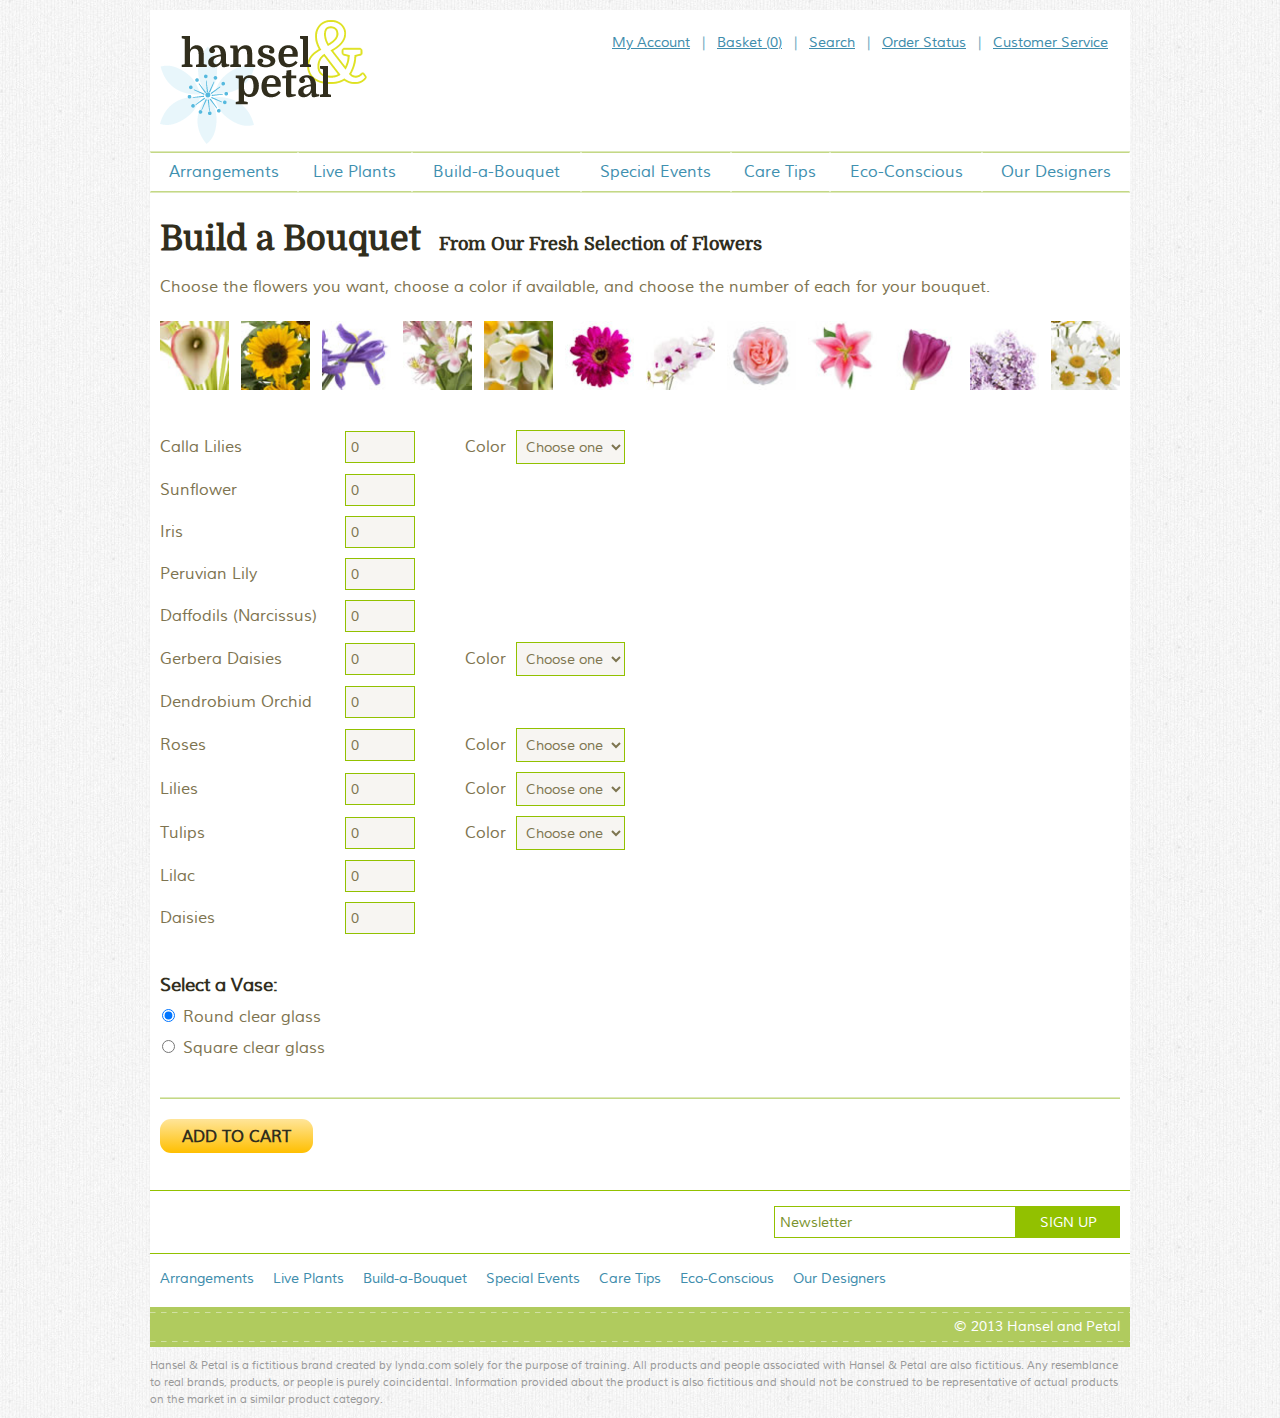
==== pages/build-a-bouquet.html @ 1cf96f57 "Initial commit: boilerplate set up" ====
<!DOCTYPE html>
<!--[if lt IE 7 ]> <html class="ie ie6 ltie8 ltie9" lang="en"> <![endif]-->
<!--[if IE 7 ]>    <html class="ie ie7 ltie8 ltie9" lang="en"> <![endif]-->
<!--[if IE 8 ]>    <html class="ie ie8 ltie9" lang="en"> <![endif]-->
<!--[if IE 9 ]>    <html class="ie ie9" lang="en"> <![endif]-->
<!--[if (gt IE 9)|!(IE)]><!--> <html lang="en"> <!--<![endif]-->
<head>
	<meta charset="utf-8" />
	<title>Original - Build a Bouquet - Hansel and Petal</title>
	<link href="/css/site/all.css" rel="stylesheet" type="text/css" media="all" />
	<link href="/css/site/original.css" rel="stylesheet" type="text/css" media="all" />
	<script src="/js/site/base.min.js"></script>
	<link rel="shortcut icon" href="/images/site/favicon.ico" type="image/x-icon" />
</head>

<body class="no_col_2">

<div id="site">

	<div id="header" role="banner">		
		<h3 id="site_name" class="reset"><span>Hansel and Petal</span></h3>
		<p id="print_logo"><img src="/images/site/logo.png" width="207" height="124" alt="Hansel and Petal" /></p>
		<div class="inner">
			<h3 class="hidden">Quick Links</h3>
			<ul id="quick_links" class="reset menu">
				<li><a href="#">My Account</a></li>
				<li><a href="#">Basket (<span id="mini_qty">0</span>)</a></li>
				<li><a href="#">Search</a></li>
				<li><a href="#">Order Status</a></li>
				<li><a href="#">Customer Service</a></li>
			</ul>
		</div>
	</div>
	
	<div id="nav_main" role="navigation" class="reset menu pull_out">
		<h3 class="hidden">Main Navigation</h3>
		<ul>
			<li>
				<a href="/pages/product-detail-arrangements.html" class="parent"><span>Arrangements</span></a>
				<div>
					<ul>
						<li>
							<a href="#">Our Most Popular Flowers</a>
							<ul>
								<li><a href="#">Daisies</a></li>
								<li><a href="#">Tulips</a></li>
								<li><a href="#">Roses</a></li>
								<li><a href="#">Lilies</a></li>
								<li><a href="#">Irises</a></li>
								<li><a href="#">Mums</a></li>
								<li><a href="#">Carnations</a></li>
							</ul>
						</li>
						<li>
							<a href="#">Tropicals</a>
							<ul>
								<li><a href="#">Gingers</a></li>
								<li><a href="#">Heliconias</a></li>
								<li><a href="#">Tuberose</a></li>
								<li><a href="#">Ferns</a></li>
							</ul>
						</li>
						<li>
							<a href="#">Orchids</a>
							<ul>
								<li><a href="#">Phalaenopsis</a></li>
								<li><a href="#">Dendrobium</a></li>
								<li><a href="#">Oncidium</a></li>
								<li><a href="#">Cattleya</a></li>
								<li><a href="#">Cymbidium</a></li>
							</ul>
						</li>
						<li>
							<a href="#">Mixed Arrangements</a>
							<ul>
								<li><a href="#">Spring Pastels</a></li>
								<li><a href="#">Autumn Warmth</a></li>
								<li><a href="#">Red, White, &amp; Blue</a></li>
								<li><a href="#">All White</a></li>
								<li><a href="/pages/product-detail-arrangements.html">Mixed Roses</a></li>
								<li><a href="#">Mixed Irises</a></li>
								<li><a href="#">Daisies &amp; More Daisies</a></li>
							</ul>
						</li>
					</ul>
				</div>
			</li>
			<li><a href="/pages/product-detail-live.html"><span>Live Plants</span></a></li>
			<li class="current"><a href="/pages/build-a-bouquet.html"><span>Build-a-Bouquet</span></a></li>
			<li><a href="#"><span>Special Events</span></a></li>
			<li>
				<a href="#" class="parent"><span>Care Tips</span></a>
				<div class="single_column">
					<ul>
						<li><a href="#">Caring for Mixed Bouquets</a></li>
						<li><a href="#">Caring for Roses</a></li>
						<li><a href="#">Caring for Tropical Flowers</a></li>
						<li><a href="#">Caring for House Plants</a></li>
						<li><a href="#">Caring for Orchids</a></li>
					</ul>
				</div>
			</li>
			<li><a href="#"><span>Eco-Conscious</span></a></li>
			<li><a href="#"><span>Our Designers</span></a></li>
		</ul>
	</div>
	
	<div id="content">
		
		<div id="breadcrumbs" class="reset menu">
		</div>
		
		<div id="col_1" role="main">
		
			<h1 class="inline_block">Build a Bouquet</h1>
			<h2 class="h3 inline_block">From Our Fresh Selection of Flowers</h2>
		
			<p>Choose the flowers you want, choose a color if available, and choose the number of each for your bouquet.</p>
		
			<div class="flower_grid clearfix lg_margin">
				<img src="/assets/images/70_calla_blush_160337318.jpg" width="69" height="69" alt="Calla Lily" />
				<img src="/assets/images/70_sunflower_146748795.jpg" width="69" height="69" alt="Sunflower" />			
				<img src="/assets/images/70_iris_purple_121549009.jpg" width="69" height="69" alt="Purple Iris" />
				<img src="/assets/images/70_alstromeria_87519333.jpg" width="69" height="69" alt="Alstromeria" />
				<img src="/assets/images/70_daffodil_122442732.jpg" width="69" height="69" alt="Daffodil" />
				<img src="/assets/images/70_gerbera_purple_146798391.jpg" width="69" height="69" alt="Gerbera Daisy" />
				<img src="/assets/images/70_dendrobium2_152158743.jpg" width="69" height="69" alt="Dendrobium" />
				<img src="/assets/images/70_rose_pink_112277154.jpg" width="69" height="69" alt="Roses" />
				<img src="/assets/images/70_lily_pink_160102549.jpg" width="69" height="69" alt="Lilies" />
				<img src="/assets/images/70_tulip_purple_160910481.jpg" width="69" height="69" alt="Tulips" />
				<img src="/assets/images/70_lilac_157045915.jpg" width="69" height="69" alt="Lilac" />
				<img src="/assets/images/70_daisy_white_159207232.jpg" width="69" height="69" alt="Daisies" />
			</div>
		
			<!-- <form action="build-a-bouquet2.html" method="get" id="bab_form"> -->
			<form method="get" class="basket_add">
        <input type="hidden" name="unitprice" value="60.00" />
        <input type="hidden" name="shipping" value="0" />
        <input type="hidden" name="category" value="bouquet" />
        <input type="hidden" name="itemname" value="Bouquet" />
				
				<fieldset class="bab_item" id="bab-CL" data-legend="Calla Lilies">
					<legend class="hidden">Calla Lilies</legend>
					<div class="qty">
						<label class="hidden" for="qtyCL">Qty</label>
						<input type="number" value="0" name="qtyCL" id="qtyCL" class="text spinner" />
					</div>
					<div class="color">
						<label for="colorCL">Color</label>
						<!-- Blush, Yellow, Pink, Purple -->
						<select name="colorCL" id="colorCL">
							<option value="---">Choose one</option>
							<option value="Blush">Blush</option>
							<option value="Yellow">Yellow</option>
							<option value="Pink">Pink</option>
							<option value="Purple">Purple</option>
						</select>
					</div>
				</fieldset>
				
				<fieldset class="bab_item" id="bab-S" data-legend="Sunflower">
					<legend class="hidden">Sunflower</legend>
					<div class="qty">
						<label class="hidden" for="qtyS">Qty</label>
						<input type="number" value="0" name="qtyS" id="qtyS" class="text spinner" />
					</div>
				</fieldset>
				
				<fieldset class="bab_item" id="bab-I" data-legend="Iris">
					<legend class="hidden">Iris</legend>
					<div class="qty">
						<label class="hidden" for="qtyI">Qty</label>
						<input type="number" value="0" name="qtyI" id="qtyI" class="text spinner" />
					</div>
				</fieldset>
				
				<fieldset class="bab_item" id="bab-PL" data-legend="Peruvian Lily">
					<legend class="hidden">Peruvian Lily</legend>
					<div class="qty">
						<label class="hidden" for="qtyPL">Qty</label>
						<input type="number" value="0" name="qtyPL" id="qtyPL" class="text spinner" />
					</div>
				</fieldset>
				
				<fieldset class="bab_item" id="bab-DN" data-legend="Daffodils (Narcissus)">
					<legend class="hidden">Daffodils (Narcissus)</legend>
					<div class="qty">
						<label class="hidden" for="qtyDN">Qty</label>
						<input type="number" value="0" name="qtyDN" id="qtyDN" class="text spinner" />
					</div>
				</fieldset>
				
				<fieldset class="bab_item" id="bab-GD" data-legend="Gerbera Daisies">
					<legend class="hidden">Gerbera Daisies</legend>
					<div class="qty">
						<label class="hidden" for="qtyGD">Qty</label>
						<input type="number" value="0" name="qtyGD" id="qtyGD" class="text spinner" />
					</div>
					<div class="color">
						<label for="colorGD">Color</label>
						<!-- Purple, Orange, Pink, Yellow -->
						<select name="colorGD" id="colorGD">
							<option value="---">Choose one</option>
							<option value="Purple">Purple</option>
							<option value="Orange">Orange</option>
							<option value="Pink">Pink</option>
							<option value="Yellow">Yellow</option>
						</select>
					</div>
				</fieldset>
				
				<fieldset class="bab_item" id="bab-DO" data-legend="Dendrobium Orchid">
					<legend class="hidden">Dendrobium Orchid</legend>
					<div class="qty">
						<label class="hidden" for="qtyDO">Qty</label>
						<input type="number" value="0" name="qtyDO" id="qtyDO" class="text spinner" />
					</div>
				</fieldset>
				
				<fieldset class="bab_item" id="bab-R" data-legend="Roses">
					<legend class="hidden">Roses</legend>
					<div class="qty">
						<label class="hidden" for="qtyR">Qty</label>
						<input type="number" value="0" name="qtyR" id="qtyR" class="text spinner" />
					</div>
					<div class="color">
						<label for="colorR">Color</label>
						<!-- Pink, Peach, White, Yellow, Red -->
						<select name="colorR" id="colorR">
							<option value="---">Choose one</option>
							<option value="Pink">Pink</option>
							<option value="Peach">Peach</option>
							<option value="White">White</option>
							<option value="Yellow">Yellow</option>
							<option value="Red">Red</option>
						</select>
					</div>
				</fieldset>
				
				<fieldset class="bab_item" id="bab-L" data-legend="Lilies">
					<legend class="hidden">Lilies</legend>
					<div class="qty">
						<label class="hidden" for="qtyL">Qty</label>
						<input type="number" value="0" name="qtyL" id="qtyL" class="text spinner" />
					</div>
					<div class="color">
						<label for="colorL">Color</label>
						<!-- Pink, Red, White, Yellow, Orange -->
						<select name="colorL" id="colorL">
							<option value="---">Choose one</option>
							<option value="Pink">Pink</option>
							<option value="Red">Red</option>
							<option value="White">White</option>
							<option value="Yellow">Yellow</option>
							<option value="Orange">Orange</option>
						</select>
					</div>
				</fieldset>
				
				<fieldset class="bab_item" id="bab-T" data-legend="Tulips">
					<legend class="hidden">Tulips</legend>
					<div class="qty">
						<label class="hidden" for="qtyT">Qty</label>
						<input type="number" value="0" name="qtyT" id="qtyT" class="text spinner" />
					</div>
					<div class="color">
						<label for="colorT">Color</label>
						<!-- Purple, White, Yellow, Golden, Pink, Red -->
						<select name="colorT" id="colorT">
							<option value="---">Choose one</option>
							<option value="Purple">Purple</option>
							<option value="White">White</option>
							<option value="Yellow">Yellow</option>
							<option value="Golden">Golden</option>
							<option value="Pink">Pink</option>
							<option value="Red">Red</option>
						</select>
					</div>
				</fieldset>
				
				<fieldset class="bab_item" id="bab-LC" data-legend="Lilac">
					<legend class="hidden">Lilac</legend>
					<div class="qty">
						<label class="hidden" for="qtyLC">Qty</label>
						<input type="number" value="0" name="qtyLC" id="qtyLC" class="text spinner" />
					</div>
				</fieldset>
				
				<fieldset class="bab_item" id="bab-D" data-legend="Daisies">
					<legend class="hidden">Daisies</legend>
					<div class="qty">
						<label class="hidden" for="qtyD">Qty</label>
						<input type="number" value="0" name="qtyD" id="qtyD" class="text spinner" />
					</div>
        </fieldset>
        
        <legend class="h3 shadow lg_margin_top">Select a Vase:</legend>
        <div class="rc">
          <ul>
            <li><input type="radio" name="vasetype" id="vase-type-round" value="round" checked /> <label for="vase-type-round">Round clear glass</label></li>
            <li><input type="radio" name="vasetype" id="vase-type-square" value="square" /> <label for="vase-type-square">Square clear glass</label></li>
          </ul>
        </div>
				
				<div id="totals" class="lg_margin_top std_margin clearfix">
          <input type="hidden" name="qty" value="1" />
					<input type="submit" class="btn checkout" value="Add to cart" />
				</div>
			</form>
			
		</div>

	</div>
	
	<div id="footer">
		<div class="row clearfix pull_out padding">			
			<form action="#" method="get" id="sign_up">
				<fieldset class="no_mb">
					<legend class="hidden">Newsletter</legend>
					<label class="hidden">Email address</label>
					<input type="text" class="text white" placeholder="Newsletter">
					<input type="submit" value="Sign Up" />
				</fieldset>
			</form>
		</div>
		
		<div class="row clearfix">
			<h3 class="hidden">Site at a glance</h3>
			<ul id="nav_seo" class="reset menu hover">
				<li>
					<h4 class="hidden">Our Flowers</h4>
					<ul>
						<li><a href="/pages/category-arrangements.html">Arrangements</a></li>
						<li><a href="#">Live Plants</a></li>
						<li><a href="/pages/build-a-bouquet.html">Build-a-Bouquet</a></li>
						<li><a href="#">Special Events</a></li>
						<li><a href="#">Care Tips</a></li>
						<li><a href="#">Eco-Conscious</a></li>
						<li><a href="#">Our Designers</a></li>
					</ul>
				</li>
			</ul>
		</div>
				
		<p id="copyright" class="reset pull_out padding" role="contentinfo"><a href="/">&copy; 2013 Hansel and Petal</a></p>
		
	</div>
</div>

<p id="disclaimer">Hansel &amp; Petal is a fictitious brand created by lynda.com solely for the purpose of training. All products and people associated with Hansel &amp; Petal are also fictitious. Any resemblance to real brands, products, or people is purely coincidental. Information provided about the product is also fictitious and should not be construed to be representative of actual products on the market in a similar product category.</p>

<script src="//ajax.googleapis.com/ajax/libs/jquery/1.8.3/jquery.min.js"></script>
<script>window.jQuery || document.write('<script src="/js/jquery-1.8.3.min.js"><\/script>')</script>
<script src="/js/site/plugins.min.js"></script>
<script src="/js/site/all.js"></script>
<script src="/js/site/original.js"></script>
</body>
</html>
---- css/site/all.css ----
@charset "utf-8";

/* --------------------------------------------
	After Clears
----------------------------------------------- */

.clearfix:after, .cols:after, #header:after, #header .inner:after, #content:after, #footer:after
, #nav_main ul ul:after, .order_summary li:after, #bab:after, #bab_grid:after, .bab_item:after, #totals:after {
	clear: both;
	content: '.';
	display: block;
	height: 0;
	visibility: hidden;
}

/* --------------------------------------------
	Reset
----------------------------------------------- */

html, body, div, span, applet, object, iframe, h1, h2, h3, h4, h5, h6, p, blockquote, pre, a, abbr, acronym, address, big, cite, code, del, dfn, em, img, ins, kbd, q, s, samp, small, strike, strong, sub, sup, tt, var, b, u, i, center, dl, dt, dd, ol, ul, li, fieldset, form, label, legend, table, caption, tbody, tfoot, thead, tr, th, td, article, aside, canvas, details, embed, figure, figcaption, footer, header, hgroup, menu, nav, output, ruby, section, summary, time, mark, audio, video {
	border: 0;
	margin: 0;
	padding: 0;
}

article, aside, details, figcaption, figure, footer, header, hgroup, menu, nav, section {
	display: block;
}

.reset, .reset:not(.lazy) ul, .lazy > ul, .reset:not(.lazy) ol, .lazy > ol, .reset:not(.lazy) li, .lazy > li, .rc ul {
	list-style: none !important;
	margin: 0;
	padding: 0;
}

/* --------------------------------------------
	Consistent Margins
----------------------------------------------- */

blockquote, .cell, .centre_object, cite, .cols, .content_area, dl, fieldset, .grid, hr, iframe, ol, p, .std_margin, table, ul, .rc
 {
	margin-bottom: 14px;
	margin-bottom: 1.4rem;
}

.half_margin {
	margin-bottom: 7px;
	margin-bottom: .4375rem;
}

.lg_margin, .section, .divider, .tiles.single_col > li {
	margin-bottom: 40px;
	margin-bottom: 2.5rem;
}

.lg_margin_top {
	margin-top: 40px;
	margin-top: 2.5rem;
}

.lg_padding_l {
	padding-left: 22px;
}

.no_margin_b {
	margin-bottom: 0;
}

.sm_margin_b {
	margin-bottom: 5px;
	margin-bottom: .3125rem;
}

/* --------------------------------------------
	List Bullet Removal & Display None
----------------------------------------------- */

input[type="hidden"], .js_none, .no_col_2 #col_2, .reset:not(.lazy) li:before, .lazy > li:before, .rc li:before
 {
	display: none;
}

/* --------------------------------------------
	Font-Face Declarations
----------------------------------------------- */

/*
font-family: 'muliregular', sans-serif;
font-family: 'domineregular', serif;
font-family: 'dominebold', serif;
*/

@font-face {
	font-family: 'muliregular';
	src: url('/fonts/muli-regular-webfont.eot');
	src: url('/fonts/muli-regular-webfont.eot?#iefix') format('embedded-opentype'),
		 url('/fonts/muli-regular-webfont.woff') format('woff'),
		 url('/fonts/muli-regular-webfont.ttf') format('truetype'),
		 url('/fonts/muli-regular-webfont.svg#muliregular') format('svg');
	font-weight: normal;
	font-style: normal;
}

@font-face {
	font-family: 'domineregular';
	src: url('/fonts/domine-regular-webfont.eot');
	src: url('/fonts/domine-regular-webfont.eot?#iefix') format('embedded-opentype'),
		 url('/fonts/domine-regular-webfont.woff') format('woff'),
		 url('/fonts/domine-regular-webfont.ttf') format('truetype'),
		 url('/fonts/domine-regular-webfont.svg#domineregular') format('svg');
	font-weight: normal;
	font-style: normal;
}

@font-face {
	font-family: 'dominebold';
	src: url('/fonts/domine-bold-webfont.eot');
	src: url('/fonts/domine-bold-webfont.eot?#iefix') format('embedded-opentype'),
		 url('/fonts/domine-bold-webfont.woff') format('woff'),
		 url('/fonts/domine-bold-webfont.ttf') format('truetype'),
		 url('/fonts/domine-bold-webfont.svg#dominebold') format('svg');
	font-weight: normal;
	font-style: normal;
}

.domine_regular {
	font-family: 'domineregular', serif;
	font-weight: normal !important;
}

.domine_bold {
	font-family: 'dominebold', serif;
}

/* --------------------------------------------
	Hiddens
----------------------------------------------- */

.hidden, #print_logo
, #nav_main div {

	height: 1px !important;
	min-height: 0 !important;
	left: -999em !important;
	overflow: hidden !important;
	position: absolute !important;
	width: 1px !important;
}

/* --------------------------------------------
	Generic Classes
----------------------------------------------- */

.align_left {
	text-align: left !important;
}

.align_centre {
	text-align: center !important;
}

.align_right {
	text-align: right !important;
}

.align_justify {
	text-align: justify !important;
}

.block {
	display: block !important;
}

table.centre_object {
	display: table;
}

.clear {
	clear: both;
}

div.clear:not(.not_div) {
	font-size: 0;
	line-height: 0px;
	width: 100%;
}

.cols {
	min-height: 0;
}

.col:first-child, .col.swap {
	float: left;
}

.col, .col.swap:first-child {
	-moz-box-sizing: border-box;
	-webkit-box-sizing: border-box;
	box-sizing: border-box;
	float: right;
	width: 50%;
}

.col.sub {
	width: 200px;
}

.col.main {
	width: 710px;
}

.col.checkout_sub:first-child {
	width: 360px;
}

.col.checkout_main {
	width: 500px;
}

.float_left {
	float: left;
}

.float_right {
	float: right;
}

.inline {
	display: inline !important;
}

.inline_block {
	display: inline-block !important;
}

.invisible {
	visibility: hidden !important;
}

.visible {
	visibility: visible !important;
}

.no_mb {
	margin-bottom: 0 !important;
}

.no_wrap {
	white-space: nowrap;
}

.overflow_x {
	overflow-x: auto;
}

.slider li {
	display: none;
}

.slider li:first-child {
	display: block;
}

/* --------------------------------------------
	Constants
----------------------------------------------- */

address {
	font-style: normal;
}

a span {
	cursor: pointer;
}

blockquote, q {
	quotes: none;
}

blockquote:before, blockquote:after, q:before, q:after {
	content: '';
	content: none;
}

img {
	-moz-force-broken-image-icon: 1;
	height: auto;
	-ms-interpolation-mode: bicubic;
	max-width: 100%;
	vertical-align: bottom;
}

img.fixed {
	max-width: none;
}

a img, img[usemap] {
	border: 0;
}

object:focus {
	outline: none;
}

body sub, body sup {
	font-size: .5em;
}

b, strong {
	font-weight: bold;
}

.grid {
	display: table;
	table-layout: fixed;
	width: 100%;
}

.cell {
	display: table-cell;
	margin-bottom: 0;
	padding-right: 20px;
	vertical-align: top;
}

.cell:not(.text) {
	text-align: center;
}

.cell:last-child {
	padding-right: 0;
}

.cell:first-child:not(.text) {
	text-align: left;
}

.cell:last-child:not(.text) {
	text-align: right;
}

.lowercase {
	text-transform: lowercase;
}

.normalcase {
	text-transform: none !important;
}

.menu li > a, .menu li > a span {
	display: inline-block;
}

.menu li > a, .menu li > a span {
	display: block;
}

.menu li > a:link, .menu li > a:visited {
	text-decoration: none;
}

.uppercase {
	text-transform: uppercase;
}

/* --------------------------------------------
	Root Defaults
----------------------------------------------- */

html {
	background: #fff url(/images/site/html.jpg) repeat;
	border: 0;
	min-height: 100%;
	overflow-y: scroll;
	-ms-text-size-adjust: 100%;
	-webkit-text-size-adjust: 100%;
}

body {
	color: #fff;
	font-family: 'muliregular', sans-serif;
	line-height: 20px;
	line-height: 1.25rem;
	min-height: 100%;
}

.ie9 body, .vendor-ie-10 body {
	line-height: 1.3125rem; /* 1px mode than standard */
}

body * {
	font-size: 1em;
}

/* --------------------------------------------
	Simple Customisations
----------------------------------------------- */

a:link {
	color: #408dac;
	text-decoration: underline;
}

a:visited {
	color: #666;
	text-decoration: underline;
}

.feature {
	display: inline-block;
	position: relative;
	padding-right: 18px;
	text-decoration: none !important;
}

.feature:before, .feature:after {
	background: #418eac;
	content: '';
	display: inline-block;
	height: 1px;
	margin-top: 2px;
	position: absolute;
	right: 0;
	top: 50%;
	-ms-transform: rotate(-25deg);
	-webkit-transform: rotate(-25deg);
	transform: rotate(-25deg);
	width: 9px;
}

.feature:after {
	margin-top: -2px;
	-ms-transform: rotate(25deg);
	-webkit-transform: rotate(25deg);
	transform: rotate(25deg);
}

acronym, abbr[title], dfn[title] {
	border-bottom: 1px dotted;
	cursor: help;
}

blockquote {
	background-color: #edece6;
	border-left: 3px solid #4f4c4d;
	padding: 10px 10px 1px 10px;
	padding: .625rem .625rem .0625rem .625rem;
}

.centre_object {
	display: block;
	margin-left: auto;
	margin-right: auto;
}

cite {
	display: block;
	font-style: italic;
	margin-top: -10px;
	margin-top: -.625rem;
	text-align: right;
}

hr {
	background-color: #e0dfd5;
	border: 0;
	color: #e0dfd5;
	height: 1px;
}

.ltie8 hr {
	margin-bottom: 5px;
	margin-top: -5px;
}

iframe:not([width]) {
	width: 100%;
}

img.float_left {
	float: left;
	margin: 3px 10px 10px 0;
	margin: .1875rem .625rem .625rem 0;
}

img.float_right {
	float: right;
	margin: 3px 0 10px 10px;
	margin: .1875rem 0 .625rem .625rem;
}

img.border {
	border: 2px solid #312e1d;
}

.float_left + .content_area {
	overflow: hidden;
}

h1, h2, h3, h4, h5, h6,
.h1, .h2, .h3, .h4, .h5, .h6 {
	color: #312e1d;
	font-weight: bold;
	line-height: normal;
}

h1, h2, .h1, .h2 {
	font-family: 'domineregular', serif;
	font-size: 34px;
	font-size: 2.125rem;
	text-shadow: 0 2px 3px rgba(126,117,80,.35);
}

h1, .h1 {
	margin: 19px 0 17px;
	margin: 1.1875rem 0 1.0625rem;
}

h2, .h2 {
	font-size: 26px;
	font-size: 1.625rem;
}

h1.inline_block + h2, .h1.inline_block + .h2 {
	margin-left: 13px;
	margin-left: .8125rem;
}

h2.inline_block + .cat_num, .h2.inline_block + .cat_num {
	display: inline-block;
	margin-left: 25px;
	margin-left: 1.5625rem;
}

h3, .h3 {
	font-size: 18px;
	font-size: 1.125rem;
}

h3.shadow, h4.shadow, h5.shadow, h6.shadow,
.h3.shadow, .h4.shadow, .h5.shadow, .h6.shadow {
	margin-bottom: 10px;
	margin-bottom: .625rem;
	text-shadow: 0 2px 3px rgba(126,117,80,.35); 
}

h4, .h4 {
	font-size: 16px;
	font-size: 1rem;
	margin-bottom: 10px;
	margin-bottom: .625rem;
}

h5, .h5 {
	font-size: 14px;
	font-size: .875rem;
}

h6, .h6 {
}

.inconsistent_mt {
	margin-top: 3px;
	margin-top: .1875rem;
}

.vendor-webkit .inconsistent_mt {
	margin-top: 5px;
	margin-top: .3125rem;
}

.ml30 {
	margin-left: 30px;
}

.pull_out {
	margin-left: -10px;
	margin-right: -10px;
	width: 980px;
}

.pull_out.padding {
	-moz-box-sizing: border-box;
	-webkit-box-sizing: border-box;
	box-sizing: border-box;
	padding-left: 10px;
	padding-right: 10px;
}

.small {
	font-size: 14px;
	font-size: .875rem;
}

.w210 {
	width: 210px;
}

/* --------------------------------------------
	Lists
----------------------------------------------- */

ol, ul {
	list-style: none;
	margin-left: 40px;
}

ol.no_ml, ul.no_ml {
	margin-left: 21px;
}

ol {
	list-style-type: decimal;
}

ol.lower_alpha {
	list-style-type: lower-alpha;
}

ol.upper_alpha {
	list-style-type: upper-alpha;
}

ol.lower_roman {
	list-style-type: lower-roman;
}

ol.upper_roman {
	list-style-type: upper-roman;
}

.ltie8 ul {
	list-style-type: disc;
}

li > ol, li > ul {
	margin-top: 10px;
	margin-top: 1rem;
}

li {
	margin-bottom: 7px;
	margin-bottom: .7rem;
	position: relative;
}

.ltie8 li {
	position: static;
}

ul > li:before {
	background: #7e7450;
	-webkit-border-radius: 50%;
	border-radius: 50%;
	content: '';
	display: inline-block;
	height: 5px;
	left: -18px;
	position: absolute;
	text-align: right;
	top: 8px;
	top: .5rem;
	width: 5px;
}

.ua-desktop-macintosh.vendor-mozilla ul > li:before, .ua-desktop-macintosh.vendor-opera ul > li:before {
	top: 7px;
	top: .4375rem;
}

dt, dd {
	display: inline;
}

dd:after {
	content: '\A';
	white-space: pre;
}

/* --------------------------------------------
	Tables
----------------------------------------------- */

table {
	border-collapse: collapse;
	border-spacing: 0;
	width: 100%;
}

td, th {
	background: #fff;
	padding: 3px 20px;
	padding: .1875rem 1.25rem;
	text-align: left;
	vertical-align: top;
}

.unstyled td, .unstyled th {
	background: none !important;
	border: 0 !important;
	color: #7e7450 !important; /* same as text colour */
	padding: 0 !important;
}

/* --------------------------------------------
	Forms
----------------------------------------------- */

fieldset {
	border: 0;
	min-height: 0;
}

::-webkit-search-decoration, ::-webkit-search-cancel-button, input:not(.spinner)::-webkit-outer-spin-button, input:not(.spinner)::-webkit-inner-spin-button {
	-webkit-appearance: none;
	margin: 0;
}

input[type="search"] {
	-webkit-appearance: none;
}

::-webkit-input-placeholder {
	color: #7a932e;
}

:-moz-placeholder {
	color: #7a932e;
}

input.placeholder, textarea.placeholder {
	color: #7a932e;
}

a.btn, input[type="submit"], input.text, label, .label, p.legend, select, textarea {
	-moz-box-sizing: border-box;
	-webkit-box-sizing: border-box;
	box-sizing: border-box;
	display: block;
	font-family: 'muliregular', sans-serif;
	line-height: normal;
	vertical-align: top;
	width: 100%;
}

input.date_time {
	display: -webkit-inline-flex !important;
}

fieldset > .legend_h > h2 {
}

fieldset.parent > .legend_h > h2 {
}

.required {
}

fieldset.parent > .required {
}

.required em, label em {
	color: #c00;
	font-style: normal;
}

label em {
}

.f_row, .required {
	margin-bottom: 10px;
	margin-bottom: .625rem;
}

.f_row > div {
	margin-top: 10px;
	margin-top: .625rem;
}

label, .label, p.legend {
	margin-bottom: 5px;
	margin-bottom: .3125rem;
}

fieldset .description, fieldset .optional {
	color: #888;
	display: block;
	font-size: 14px;
	font-size: .875rem;
	font-weight: normal;
	margin-top: 3px;
	margin-top: .1875rem;
}

fieldset .optional {
	display: inline-block;
	vertical-align: top;
}

input.text, textarea, select {
	margin: 0;
}

input.text, textarea, html:not(.ua-android-browser) select {
	background: #f7f5f2;
	border: 1px solid #92c100;
	color: #7e7550;
	padding: 7px 5px 5px 5px;
}

input.white, textarea.white, html:not(.ua-android-browser) select.white {
	background: #fff;
}

[readonly] {
	-moz-appearance: textfield;
	-webkit-appearance: textfield;
	background: transparent !important;
	border: 1px solid transparent !important;
}

input[type="submit"], input.text, textarea, select {
	font-size: 14px;
	font-size: .875rem;
}

select {
	-webkit-appearance: menulist;
	/* Padding around 1px less on t,r & b & 3px less on l */
}

.ua-desktop-macintosh.vendor-webkit select {
	/* height of normal inputs in rems */
}

label.auto, select.auto {
	width: auto !important;
}

textarea {
	height: 90px;
	height: 5.625rem;
	overflow: auto;
}

.rc input {
	margin: 2px 0 0 2px;
	margin: .125rem 0 0 .125rem;
	position: absolute;
}

.ie .rc input, .vendor-ie .rc input {
	margin: -1px 0 0 -2px;
	margin: -.0625rem 0 0 -.125rem;
}

.ua-android-browser .rc input {
	margin-top: -.125rem;
}

.ua-android-browser.ua-android-2 .rc input {
	margin-top: -.3125rem;
}

.rc label {
	font-weight: normal;
	padding-left: 23px;
	width: auto;
}

.rc label span {
	display: inline-block;
	width: 215px;
	width: 13.4375rem;
}

label em, .label em {
	right: -10px;
	right: -.625rem;
	position: absolute;
}

.f_row label, .f_row .label {
	margin-top: 5px;
	margin-top: .3125rem;
}

.f_row label, .f_row .label, p.legend {
	display: inline-block;
	margin-right: 3%;
	position: relative;
	width: 24%;
}

.f_row input + label {
	margin-left: 3%;
	width: auto;
}

.f_row input.text, .f_row textarea, .f_row select, .rc.legend ul, .f_row .no_wrap {
	display: inline-block;
	width: 73%;
}

.f_row label + input.text, .f_row label + textarea, .f_row label + select {
	margin-left: -5px;
	margin-left: -.3125rem;
}

.f_row .no_wrap {
	margin-left: -9px;
	margin-left: -.5625rem;
}

.f_row input.small {
	width: 70px;
	width: 4.375rem;
}

.f_row input.small_medium, .f_row textarea.small_medium {
	width: 150px;
	width: 9.375rem;
}

.f_row input.medium, .f_row textarea.medium {
	width: 200px;
	width: 12.5rem;
}

.f_row input.large, .f_row textarea.large {
	width: 300px;
	width: 18.75rem;
}

a.btn, input[type="submit"] {
	-webkit-appearance: none;
	background: #92c100;
	border: 0;
	-webkit-border-radius: 0;
	border-radius: 0;
	color: #fff;
	cursor: pointer;
	display: inline-block;
	margin: 0;
	overflow: visible;
	padding: 7px 16px 5px;
	text-align: center;
	text-decoration: none;
	text-transform: uppercase;
	width: auto;
}

html:not(.vendor-mozilla) input[type="submit"] {
	padding-top: 8px;
	padding-bottom: 6px;
}

a.checkout, input.checkout {
	font-size: 16px;
	font-size: 1rem;
	font-weight: bold;
	margin-left: 20px !important;
}

.btn.checkout, input[type="submit"].checkout,
.btn.alt, input[type="submit"].alt {
	background: #ffbf00;
	background-image: url([data-uri]);
	background: -moz-linear-gradient(top, #ffe599 0%, #ffbf00 100%);
	background: -webkit-linear-gradient(top, #ffe599 0%, #ffbf00 100%);
	background: linear-gradient(to bottom, #ffe599 0%, #ffbf00 100%);
	-pie-background: linear-gradient(top, #ffe599 0%, #ffbf00 100%);
	-webkit-border-radius: 11px;
	border-radius: 11px;
	color: #312e1d;
	padding-left: 22px;
	padding-right: 22px;
	text-shadow: 0 1px 2px #fff; 
}

.btn.alt, input[type="submit"].alt {
	background: #3f90af;
	background-image: url([data-uri]);
	background: -moz-linear-gradient(top, #59bde2 0%, #3f90af 100%);
	background: -webkit-linear-gradient(top, #59bde2 0%, #3f90af 100%);
	background: linear-gradient(to bottom, #59bde2 0%, #3f90af 100%);
	-pie-background: linear-gradient(top, #59bde2 0%, #3f90af 100%);
	color: #fff;
	text-shadow: 0 1px 2px rgba(0,0,0,.65); 
}

input[type="submit"].alt {
	margin-left: 5px !important;
}

.btn.next, input[type="submit"].next {
	padding-left: 12px;
	padding-right: 12px;
}

/* --------------------------------------------
	Feature Slider
----------------------------------------------- */

#feature {
	position: relative;
}

.slider li {
}

.swipejs .slider li {
}

.nav {
	background: url(/images/site/sprite.png) 0 -49px;
	bottom: 0;
	height: 63px;
	left: 6px;
	margin-top: -32px;
	position: absolute;
	top: 50%;
	width: 45px;
	z-index: 30;
}

.nav.next {
	background-position: 0 -112px;
	left: auto;
	right: 6px;
}

.nav:hover {
	background-position: 0 -175px;
}

.nav.next:hover {
	background-position: 0 -238px;
}

.nav span {
	display: block;
	overflow: hidden;
	text-indent: -999em;
	width: 0;
}

.nav_pager {
	bottom: 10px;
	left: 0;
	position: absolute;
	right: 0;
	text-align: center;
}

.feature_slider .nav_pager li {
	background: #fff;
	background: rgba(255,255,255,.8);
	display: inline-block;
	padding: 10px 5px;
}

.feature_slider .nav_pager li:first-child {
	-webkit-border-bottom-left-radius: 15px;
	-webkit-border-top-left-radius: 15px;
	border-bottom-left-radius: 15px;
	border-top-left-radius: 15px;
	padding-left: 10px;
}

.feature_slider .nav_pager li:last-child {
	-webkit-border-bottom-right-radius: 15px;
	-webkit-border-top-right-radius: 15px;
	border-bottom-right-radius: 15px;
	border-top-right-radius: 15px;
	padding-right: 10px;
}

.nav_pager a {
	background: url(/images/site/sprite.png) 0 -301px;
	height: 21px;
	overflow: hidden;
	text-indent: -999em;
	width: 22px;
}

.nav_pager a:hover, .nav_pager a:focus {
	background-position: -22px -301px;
}

.nav_pager .current a {
	background-position: -44px -301px;
}

/* --------------------------------------------
	Site Specific
----------------------------------------------- */

#site {
	background: #fff;
	color: #7e7450;
	margin: 10px auto;
	padding: 10px 10px 0;
	width: 960px;
}

#site_name {
	float: left;
}

#site_name a, #site_name span {
	background: url(/images/site/logo.png);
	display: block;
	height: 124px;
	overflow: hidden;
	text-indent: -999em;
	width: 207px;
}

#header .inner {
	float: right;
	font-size: 14px;
	font-size: .875rem;
	min-height: 110px;
	min-height: 6.875rem;
	padding: 7px 0 14px;
	position: relative;
}

#quick_links {
	float: left;
}

#quick_links li {
	display: inline-block;
}

#quick_links li:after {
	color: #6fa9c0;
	content: '|';
}

#quick_links li:last-child:after {
	display: none;
}

#quick_links a {
	display: inline-block;
	padding: 6px 12px 6px 8px;	
	text-decoration: underline;
}

#nav_main {
	border: solid #dde9b9;
	border-width: 1px 0;
	font-size: 16px;
	font-size: 1rem;
}

#nav_main > ul {
	display: table;
	width: 100%;
}

#nav_main > ul > li {
	display: table-cell;
	position: relative;
}

#nav_main a {
	color: #3f90af;
}

#nav_main > ul > li > a {
	border: 1px solid;
	border-color: #c4d886 transparent;
	padding: 1px 2px;
	text-align: center;
}

#nav_main > ul > li > a span {
	padding: 8px 0;
}

/* Rest of navigation in individual version's CSS file */

#content {
	font-size: 16px;
	font-size: 1rem;
	line-height: 1.4;
	padding: 7px 0 15px;
}

#col_1 {
	float: left;
	width: 720px;
}

#col_2 {
	float: right;
	margin-top: 27px;
	margin-top: 1.6875rem;
	width: 210px;
}

.no_col_2 #col_1 {
	width: 100%;
}

#footer {
	font-size: 14px;
	font-size: .875rem;	
}

.row {
	border-bottom: 1px solid #92c100;
	padding-bottom: 15px;
	margin-bottom: 15px;
}

.row:first-child {
	border-top: 1px solid #92c100;
	padding-top: 15px;
}

#social {
	float: left;
	width: 64%;
}

#sign_up {
	float: right;
	width: 36%;
}

#sign_up input {
	display: inline-block;
	width: 70%;
}

#sign_up input[type="submit"] {
	margin-left: -4px;
	margin-left: -.25rem;
	width: 30%;
}

.vendor-ie #sign_up input[type="submit"], .vendor-mozilla.hwa  #sign_up input[type="submit"] {
	margin-left: -5px;
	margin-left: -.3125rem;
}

#nav_seo {
	float: left;
}

#nav_seo > li {
	float: left;
	width: 242px;
}

#nav_seo li li {
	margin-bottom: 3px;
}

#nav_seo + img {
	float: right;
	margin-right: 5px;
}

#copyright {
	background: #b0cb5e;
	color: #fff;
	margin-top: -16px;
	padding: 10px;
	position: relative;
	text-align: right;
}

#copyright:before, #copyright:after {
	background: -moz-repeating-linear-gradient(left, #d1e1a2 0, #d1e1a2 5px, #b0cb5e 6px, #b0cb5e 11px), #b0cb5e;
	background: -o-repeating-linear-gradient(left, #d1e1a2 0, #d1e1a2 5px, #b0cb5e 6px, #b0cb5e 11px), #b0cb5e;
	background: -webkit-repeating-linear-gradient(left, #d1e1a2 0, #d1e1a2 5px, #b0cb5e 6px, #b0cb5e 11px), #b0cb5e;
	background: repeating-linear-gradient(to right, #d1e1a2 0, #d1e1a2 5px, #b0cb5e 6px, #b0cb5e 11px), #b0cb5e;
	content: '';
	height: 1px;
	left: 0;
	position: absolute;
	right: 0;
	top: 5px;
}

#copyright:after {
	bottom: 5px;
	top: auto;
}

#copyright a {
	color: #fff;
	text-decoration: none;
}

#copyright a:hover, #copyright a:focus {
	text-decoration: underline;
}

#disclaimer {
	color: #999;
	font-size: 11px;
	font-size: .6875rem;
	line-height: 17px;
	margin: 0 auto 10px;
	width: 980px;
}

.overlay {
	background: #fff;
	background: rgba(255,255,255,.8);
	color: #7a932e;
	font-family: 'dominebold', serif;
	font-size: 24px;
	font-size: 1.5rem;
	line-height: 140%;
	margin: 0;
	padding: 3px 13px;
	padding: .1875rem .8125rem;
	position: absolute;
	top: 13px;
}

.overlay.large {
	font-size: 30px;
	font-size: 1.875rem;
}

.overlay.desc {
	bottom: 20px;
	font-size: 18px;
	font-size: 1.125rem;
	right: 0;
	text-align: center;
	top: auto;
}

.overlay .price {
	color: #3f90af;
	display: block;
	font-family: 'dominebold', serif;
	font-size: 24px;
	font-size: 1.5rem;
	margin: 7px 0;
	margin: .4375rem 0;
}

.overlay.price {
	bottom: 20px;
	color: #3f90af;
	font-family: 'dominebold', serif;
	font-size: 22px;
	font-size: 1.375rem;
	right: 0;
	top: auto;
}

.overlay.feature:before {
	display: none;
}

.overlay.feature:after {
	background: url(/images/site/sprite.png) 0 -322px !important;
	display: inline-block;
	position: static;
	height: 19px;
	margin: 0 0 0 15px;
	margin: 0 0 0 .9375rem;
	-ms-transform: none;
	-webkit-transform: none;
	transform: none;
	width: 31px;
}

.title {
	border-bottom: 1px solid #92c100;
	-webkit-box-shadow: 0 1px 0 #b6f200;
	box-shadow: 0 1px 0 #b6f200;
	margin-bottom: 15px;
}

.title h2 {
	float: left;
	margin-bottom: 7px;
	margin-bottom: .4375rem;
	position: relative;
}

.title h2 + p {
	float: right;
	margin: 8px 0 0 0;
	margin: .5rem 0 0 0;
}

.tiles:not(.single_col) {
	display: table;
	margin-left: -26px;
	position: relative;
	width: 1012px;
}

.tiles > li {
	text-align: center;
}

.tiles:not(.single_col) > li {
	display: table-cell;
	vertical-align: top;
}

.tiles.x2 > li {
	width: 50%;
}

.tiles > li > a {
	display: inline-block;
	position: relative;
	text-decoration: none;
}

a.border {
	border: 2px solid #312e1d;
	display: inline-block;
}

.tile {
	display: block;
	position: relative;
}

.tile + .tile {
	margin-top: 46px;
}

.tiles h3 {
	color: #79922d;
	margin: 4px 0 6px;
	margin: .25rem 0 .375rem;
}

.tiles h3, .tiles h3 + p {
	max-width: 200px;
}

.tiles.x3 h3, .tiles.x3 h3 + p {
	max-width: 280px;
}

.tiles h3 + p {
	color: #3f90ad;
	font-weight: normal;
}

.tiles h3 + p:not(.h4) {
	font-size: 18px;
	font-size: 1.125rem;
	font-weight: bold;
}

.alert {
	height: 90px;
	position: absolute;
	right: -17px;
	top: -5px;
	width: 90px;
}

.alert span {
	color: #e4008b;
	display: block;
	font-family: 'dominebold', serif;
	font-size: 20px;
	font-size: 1.25rem;
	line-height: 77px;
	margin-left: -7px;
}

#breadcrumbs {
	font-size: 14px;
	font-size: .875rem;
}

#breadcrumbs li {
	display: inline-block;
	position: relative;
	padding-right: 14px;
}

#breadcrumbs li:last-child {
	padding-right: 0;
}

#breadcrumbs li:after {
	color: #3f90ad;
	content: '>';
	position: absolute;
	right: 0px;
	top: 0;
}

#breadcrumbs li:last-child:after {
	display: none;
}

#breadcrumbs a {
	text-decoration: underline;
}

.divider {
	background: #b0cb5e;
	color: #fff;
}

.divider h3, .divider h3 + p, .divider a {
	color: #fff;
	padding: 9px 0 10px;
}

.divider a {
	color: #fff;
	font-size: 14px;
	font-size: .875rem;
	text-decoration: none;
}

a.more {
	display: block;
	font-size: 18px;
	font-size: 1.125rem;
}

a.more:before, a.more:after {
	content: '--- ';
}

.accordion > li {
	margin-bottom: 1px;
}

.accordion > li:last-child {
	margin-bottom: 20px;
	margin-bottom: 1.25rem;
}

.accordion > li > a {
	background: #b0cb5e;
	color: #fff;
	display: block;
	padding: 6px 7px 7px;
	padding: .375rem .4375rem .4375rem;
	text-decoration: none;
}

.accordion > li > a h3 {
	color: #fff;
	position: relative;
}

.js .accordion div {
	display: block;
	max-height: 0;
	overflow: hidden;
	-o-transition: max-height ease 0.1s;
	-webkit-transition: max-height ease 0.1s;
	transition: max-height ease 0.1s;
}

.js .accordion .open + div {
	display: block;
	max-height: 1100px;
	overflow: visible;
	padding: 9px 13px 1px;
	padding: .5625rem .8125rem .0625rem;
}

#print {
	text-align: right;
}

#print a:before {
	background: url(/images/site/sprite.png) -45px -322px;
	content: '';
	display: inline-block;
	height: 20px;
	margin-right: 10px;
	position: relative;
	text-align: right;
	top: 4px;
	top: .25rem;
	width: 16px;
}

.cat_num {
	font-size: 14px;
	font-size: .875rem;
}

#gallery {
	margin-top: 18px;
	margin-top: 1.125rem;
	width: 450px;
}

#gallery_thumbs {
	margin-top: 20px;
}

#gallery_thumbs li {
	float: left;
	margin-left: 23px;
	width: 70px;
}

#gallery_thumbs li:first-child {
	margin-left: 0;
	margin-right: 1px;
}

#gallery_thumbs li:last-child {
	margin-left: 28px;
}

a.question {
	text-decoration: none;
}

[data-tooltip].image_tooltip > span, [data-tooltip].image_tooltip img {
	display: block;
}

[data-tooltip] {
	display: block;
	position: relative;
	text-align: center;
}

[data-tooltip]:hover:before, [data-tooltip]:focus:before {
	background: #f9f9f9;
	border: 2px solid #a7bf5b;
	-webkit-border-radius: 15px;
	border-radius: 15px;
	bottom: 35px;
	content: attr(data-tooltip);
	color: #312c1d;
	display: inline-block;
	font-size: 14px;
	font-size: .875rem;
	font-weight: normal;
	left: -4px;
	padding: 10px;
	position: absolute;
	text-align: left;
	width: 260px;
	z-index: 30;
}

[data-tooltip].image_tooltip:hover:before, [data-tooltip].image_tooltip:focus:before {
	bottom: 237px;
	left: -31px;
}

[data-tooltip].image_tooltip.two_line:hover:before, [data-tooltip].image_tooltip.two_line:focus:before {
	bottom: 257px;
}

[data-tooltip]:hover > span:after, [data-tooltip]:focus > span:after {
	background: url(/images/site/sprite.png) -45px -284px;
	content: '';
	height: 17px;
	left: 50%;
	margin: -17px 0 0 -13px;
	position: absolute;
	width: 26px;
	z-index: 31;
}

[data-tooltip].image_tooltip:hover > span:after, [data-tooltip].image_tooltip:focus > span:after {
	bottom: 222px;
}

[data-tooltip].image_tooltip.two_line:hover > span:after, [data-tooltip].image_tooltip.two_line:focus > span:after {
	bottom: 242px;
}

#checkout_steps {
	counter-reset: steps;
	font-size: 18px;
	font-size: 1.125rem;
}

#checkout_steps li {
	display: inline-block;
	color: #3f90ad;
	font-weight: bold;
	margin-right: 12px;
	margin-right: .75rem;
}

#checkout_steps .current {
	color: #79922c;
}

#checkout_steps li:before {
	content: counter(steps) '.';
	counter-increment: steps;
	display: inline-block;
	margin-right: 5px;
	margin-right: .3125rem;
}

.back {
	display: inline-block;
	font-size: 14px;
	font-size: .875rem;
	vertical-align: sub;
}

.order_summary, .order_summary h4 {
	font-size: 14px;
	font-size: .875rem;
	font-weight: normal;
}

.order_summary h4 {
	margin-bottom: 10px;
	margin-bottom: .625rem;
	overflow: hidden;
}

.order_summary h4 span {
	float: right;
}

.order_summary h4 span:first-child {
	float: left;
}

.order_summary .reset li {
	padding: 0 20px 20px 20px;
}

.order_summary .reset li:first-child {
	padding-top: 20px;
}

.order_summary img {
	margin-right: 20px;
	float: left;
}

.order_summary p {
	margin-bottom: 0;
}

.total_summary {
	border-bottom: 1px solid #dde9b9;
	border-top: 1px solid #c4d886;
	-webkit-box-shadow: 0 -1px 0 #dde9b9, 0 1px 0 #c4d886;
	box-shadow: 0 -1px 0 #dde9b9, 0 1px 0 #c4d886;
}

.total_summary.alt {
	font-size: 16px;
	font-size: 1rem;
}

.total_summary th {
	font-weight: normal;
}

.total_summary td {
	text-align: right;
}

.total_summary tbody, .order_summary + fieldset {
	border-bottom: 1px solid #c4d886;
	-webkit-box-shadow: 0 1px 0 #dde9b9;
	box-shadow: 0 1px 0 #dde9b9;
}

.total_summary tbody tr:first-child > th, .total_summary tbody tr:first-child > td {
	padding-top: 13px;
	padding-top: .8125rem;
}

.total_summary tbody tr:last-child > th, .total_summary tbody tr:last-child > td {
	padding-bottom: 13px;
	padding-bottom: .8125rem;
}

.total_summary tfoot {
	border-top: 1px solid #dde9b9;
}

.total_summary tfoot th, .total_summary tfoot td {
	padding-bottom: 5px;
	padding-bottom: .3125rem;
	padding-top: 9px;
	padding-top: .5625rem;
}

.order_summary + fieldset {
	padding-bottom: 10px;
	padding-bottom: .625rem;
}

#cboxLoadedContent {
	overflow: hidden;
}

.lightbox_content {
	position: relative;
}

.close_caption {
	border: 2px solid #7e7550;
	-webkit-border-radius: 50%;
	border-radius: 50%;
	bottom: 40px;
	display: inline-block;
	height: 13px;
	overflow: hidden;
	position: absolute;
	right: 60px;
	text-indent: -999em;
	width: 13px;
}

.close_caption.alt {
	bottom: 0;
	margin-left: 7px;
	position: relative;
	right: auto;
	vertical-align: middle;
}

.close_caption:before, .close_caption:after {
	background: #7e7550;
	content: '';
	height: 15px;
	left: 5px;
	position: absolute;
	-ms-transform: rotate(-45deg);
	-webkit-transform: rotate(-45deg);
	transform: rotate(-45deg);
	top: -1px;
	width: 2px;
}

.close_caption:after {
	left: 6px;
	-ms-transform: rotate(45deg);
	-webkit-transform: rotate(45deg);
	transform: rotate(45deg);
}

.close_caption.close {
	display: none;
}

.caption {
	background: #fff;
	background: rgba(255,255,255,.8);
	bottom: 0;
	color: #312c1d;
	font-size: 14px;
	font-size: .875rem;
	left: 90px;
	max-height: 100px;
	position: absolute;
	transition: max-height ease 0.5s;
	right: 90px;
}

.close_caption.close + .caption {
	max-height: 0;
	overflow: hidden;
}

.caption p {
	margin: 0;
	padding: 10px 15px 20px;
}

/*
    Colorbox Core Style:
    The following CSS is consistent between example themes and should not be altered.
*/
#colorbox, #cboxOverlay, #cboxWrapper{position:absolute; top:0; left:0; z-index:9999; overflow:hidden;}
#cboxOverlay{position:fixed; width:100%; height:100%;}
#cboxMiddleLeft, #cboxBottomLeft{clear:left;}
#cboxContent{position:relative;}
#cboxLoadedContent{overflow:auto; -webkit-overflow-scrolling: touch;}
#cboxTitle{margin:0;}
#cboxLoadingOverlay, #cboxLoadingGraphic{position:absolute; top:0; left:0; width:100%; height:100%;}
#cboxPrevious, #cboxNext, #cboxClose, #cboxSlideshow{cursor:pointer;}
.cboxPhoto{float:left; margin:auto; border:0; display:block; max-width:none; -ms-interpolation-mode:bicubic;}
.cboxIframe{width:100%; height:100%; display:block; border:0;}
#colorbox, #cboxContent, #cboxLoadedContent{box-sizing:content-box; -moz-box-sizing:content-box; -webkit-box-sizing:content-box;}

/* 
    User Style:
    Change the following styles to modify the appearance of Colorbox.  They are
    ordered & tabbed in a way that represents the nesting of the generated HTML.
*/
#cboxOverlay{background:#333;}
#colorbox{outline:0;}
    #cboxContent{margin-top:20px;background:#312e1d;}
        .cboxIframe{background:#fff;}
        #cboxError{padding:50px; border:1px solid #ccc;}
        #cboxLoadedContent{border: solid #312e1d; border-width: 20px 100px 75px; background: #312e1d; overflow:hidden !important}
        #cboxTitle{position:absolute; bottom: 41px; left:0; color:#fff; font-size: 18px; font-size: 1.125rem; right: 0; text-align: center;}
        #cboxCurrent{position:absolute; bottom: 16px; left: 0; text-align: center; right:0px; color:#ccc; font-size: 16px; font-size: 1rem;}
        #cboxLoadingGraphic{background:url(/images/site/loader.gif) no-repeat center center;}

        /* these elements are buttons, and may need to have additional styles reset to avoid unwanted base styles */
        #cboxPrevious, #cboxNext, #cboxSlideshow, #cboxClose {border:0; padding:0; margin:0; overflow:visible; width:auto; background:none; }
        
        /* avoid outlines on :active (mouseclick), but preserve outlines on :focus (tabbed navigating) */
        #cboxPrevious:active, #cboxNext:active, #cboxSlideshow:active, #cboxClose:active {outline:0;}
        
        #cboxSlideshow{position:absolute; top:-20px; right:90px; color:#fff;}
        
		#cboxPrevious, #cboxNext, #cboxPreviousDisabled, #cboxNextDisabled {
			background: #312e1d url(/images/site/sprite.png) 0 -49px;
			bottom: 0;
			height: 63px;
			left: 27px;
			margin-top: -32px;
			position: absolute;
			text-indent: -999em;
			top: 50%;
			width: 45px;
			z-index: 30;
		}
		
		#cboxPreviousDisabled {
			background-position: 0 -488px;
		}
		
		#cboxNext, #cboxNextDisabled {
			background-position: 0 -112px;
			left: auto;
			right: 27px;
		}
		
		#cboxNextDisabled {
			background-position: 0 -552px;
		}
		
        #cboxClose{
			border: 4px solid #7e7550;
			-webkit-border-radius: 50%;
			border-radius: 50%;
			position:absolute; top:8px; right:8px; display:block; width:34px; height:34px; text-indent:-9999px; overflow: hidden;
		}
		#cboxClose:before, #cboxClose:after {
			background: #7e7550;
			content: '';
			height: 32px;
			left: 13px;
			position: absolute;
			-ms-transform: rotate(-45deg);
			-webkit-transform: rotate(-45deg);
			transform: rotate(-45deg);
			top: -1px;
			width: 4px;
		}
		
		#cboxClose:after {
			left: 9px;
			-ms-transform: rotate(45deg);
			-webkit-transform: rotate(45deg);
			transform: rotate(45deg);
		}
		
		#cboxPreviousLink, #cboxNextLink {
			bottom: 16px;
			color: #59bde0;
			font-size: 16px;
			font-size: 1rem;
			left: 328px;
			position: absolute;
			z-index: 2;
		}
		
		#cboxPreviousLink.disabled, #cboxNextLink.disabled {
			color: #7d744f;
			cursor: default;
			text-decoration: none;
		}
		
		#cboxNextLink {
			left: auto;
			right: 360px;
		}
		
		#cboxPreviousLink:before {
			content: '< ';
		}
		
		#cboxNextLink:after {
			content: ' >';
		}

#basket_empty {
	color: #7a932e;
	font-family: 'dominebold', serif;
	font-size: 24px;
	font-size: 1.5rem;
	line-height: 140%;
}

#basket_contents h2 {
	margin-bottom: 20px;
	margin-bottom: 1.25rem;
}

.basket_item legend {
	color: #79922c;
	font-weight: bold;
	margin-bottom: 10px;
	margin-bottom: .625rem;
}

.basket_item .price {
	float: left;
	margin-top: 5px;
	margin-top: .3125rem;
}

.basket_item label, .basket_item input.text {
	display: inline-block;
	vertical-align: baseline;
	width: auto;
}

.basket_item input.text {
	margin-left: 15px;
	text-align: center;
	width: 40px;
}

.upsell {
	margin: auto;
	width: 290px;
}

.upsell_h {
	margin-bottom: 20px;
	position: relative;
}

.upsell_h:after {
	background: #c4d886;
	bottom: -12px;
	box-shadow: 0 -1px 0 #dde9b9; 
	content: '';
	height: 1px;
	left: 0;
	position: absolute;
	right: 0;
}

.upsell img {
	margin-bottom: 4px;
	margin-bottom: .25rem;
}

.upsell h4 {
	color: #79922c;
}

.error {
	background: #ffff73;
	border: 1px solid #c00;
	color: #c00;
	font-weight: bold;
	padding: 5px 10px;
	padding: .3125rem .625rem;
}
---- css/site/original.css ----
@charset "utf-8";

* {
	text-shadow: none !important;
}

#mini_qty {
	display: inline;
}

#nav_main div {
	z-index: 31;
}

#nav_main li:hover div {
	border: 2px solid #b0cb5e;
	height: auto !important;
	left: auto !important;
	margin-top: -1px;
	overflow: visible !important;
	width: auto !important;
}

#nav_main li li a {
	background: #f9f9f9;
	padding: 5px 10px;
	width: 210px;
}

#nav_main div > ul > li {
	display: block;
	position: relative;
}

#nav_main ul ul ul {
	left: -999em;
	position: absolute;
}

#nav_main ul ul li:hover ul {
	border: 2px solid #b0cb5e;
	left: 230px;
	margin-top: -2px;
	top: 0;
}

#nav_seo > li {
	float: none;
	width: auto;
}

#nav_seo li li {
	display: inline-block;
	margin-right: 15px;
}

.poor_pager {
	float: right;
}

.poor_pager li {
	display: inline-block;
	margin-left: 20px !important;
	margin-left: 1.25rem !important;
}

.poor_pager .prev:before {
	content: '< ';
}

.poor_pager .next:after {
	content: '> ';
}

.tiles.two_col {
	display: block;
	margin-left: 20px;
	width: 100%;
}

.tiles.two_col li {
	float: left;
	margin-bottom: 20px;
	width: 50%;
}

.tiles.two_col li:nth-child(odd) {
	clear: both;
}

.accordion > li {
	margin-bottom: 1px;
}

.js .accordion .open + div {
	margin-bottom: 0;
	max-height: 200px;
	overflow: auto;
}

.download {
	margin-top: 32px;
	margin-top: 2rem;
}

.tiles .lightbox + h3, .tiles .lightbox + h3 + p {
	margin-left: auto;
	margin-right: auto;
}

[data-tooltip]:hover > span:after, [data-tooltip]:focus > span:after {
	margin-left: 13px;
}

#cboxOverlay,
#cboxPreviousDisabled, #cboxNextDisabled,
#cboxPreviousLink, #cboxNextLink,
.close_caption, .caption {
	display: none !important;
}

#cboxContent{
	background:#fff;
}

#cboxLoadedContent {
	border-color: #fff;
	background: #fff;
}

#cboxTitle {
	color: #312e1d;
}

a.checkout, input.checkout {
	margin-left: 0 !important;
}

.flower_grid img {
	float: left;
	margin-left: 12px;
}

.flower_grid img:first-child {
	margin-left: 0;
}

.bab_item {
	margin-bottom: 10px;
	margin-bottom: .625rem;
}

.bab_item[data-legend]:before {
	content: attr(data-legend);
	display: inline-block;
	min-width: 180px;
	min-width: 11.25rem;
}

.bab_item .qty, .bab_item .color, .bab_item label, .bab_item input, .bab_item select {
	display: inline-block;
	vertical-align: baseline;
	width: auto;
}

.bab_item input.text {
	width: 70px;
	width: 4.375rem;
}

.bab_item .color {
	margin-left: 45px;
}

.bab_item select {
	margin-left: 5px;
}

#totals {
	-webkit-box-shadow: 0 -1px 0 #dde9b9;
	box-shadow: 0 -1px 0 #dde9b9;
	border-top: 1px solid #c4d886;
	padding-top: 20px;
}

#totals input.btn:first-child {
	margin-left: 381px !important;
}

.vendor-mozilla #totals input.btn:first-child {
	margin-left: 375px !important;
}

#totals h3 {
	min-width: 185px;
	min-width: 11.5625rem;
}

#totals h3, #totals h3 ~ span, #totals h3 ~ a {
	display: inline-block;
	margin-top: 6px;
	margin-top: .375rem;
}

#total_flowers {
	min-width: 220px;
	min-width: 13.75rem;
}

#total_flowers:after {
	content: ' flowers';
}

#total_cost {
	min-width: 130px;
	min-width: 8.125rem;
}
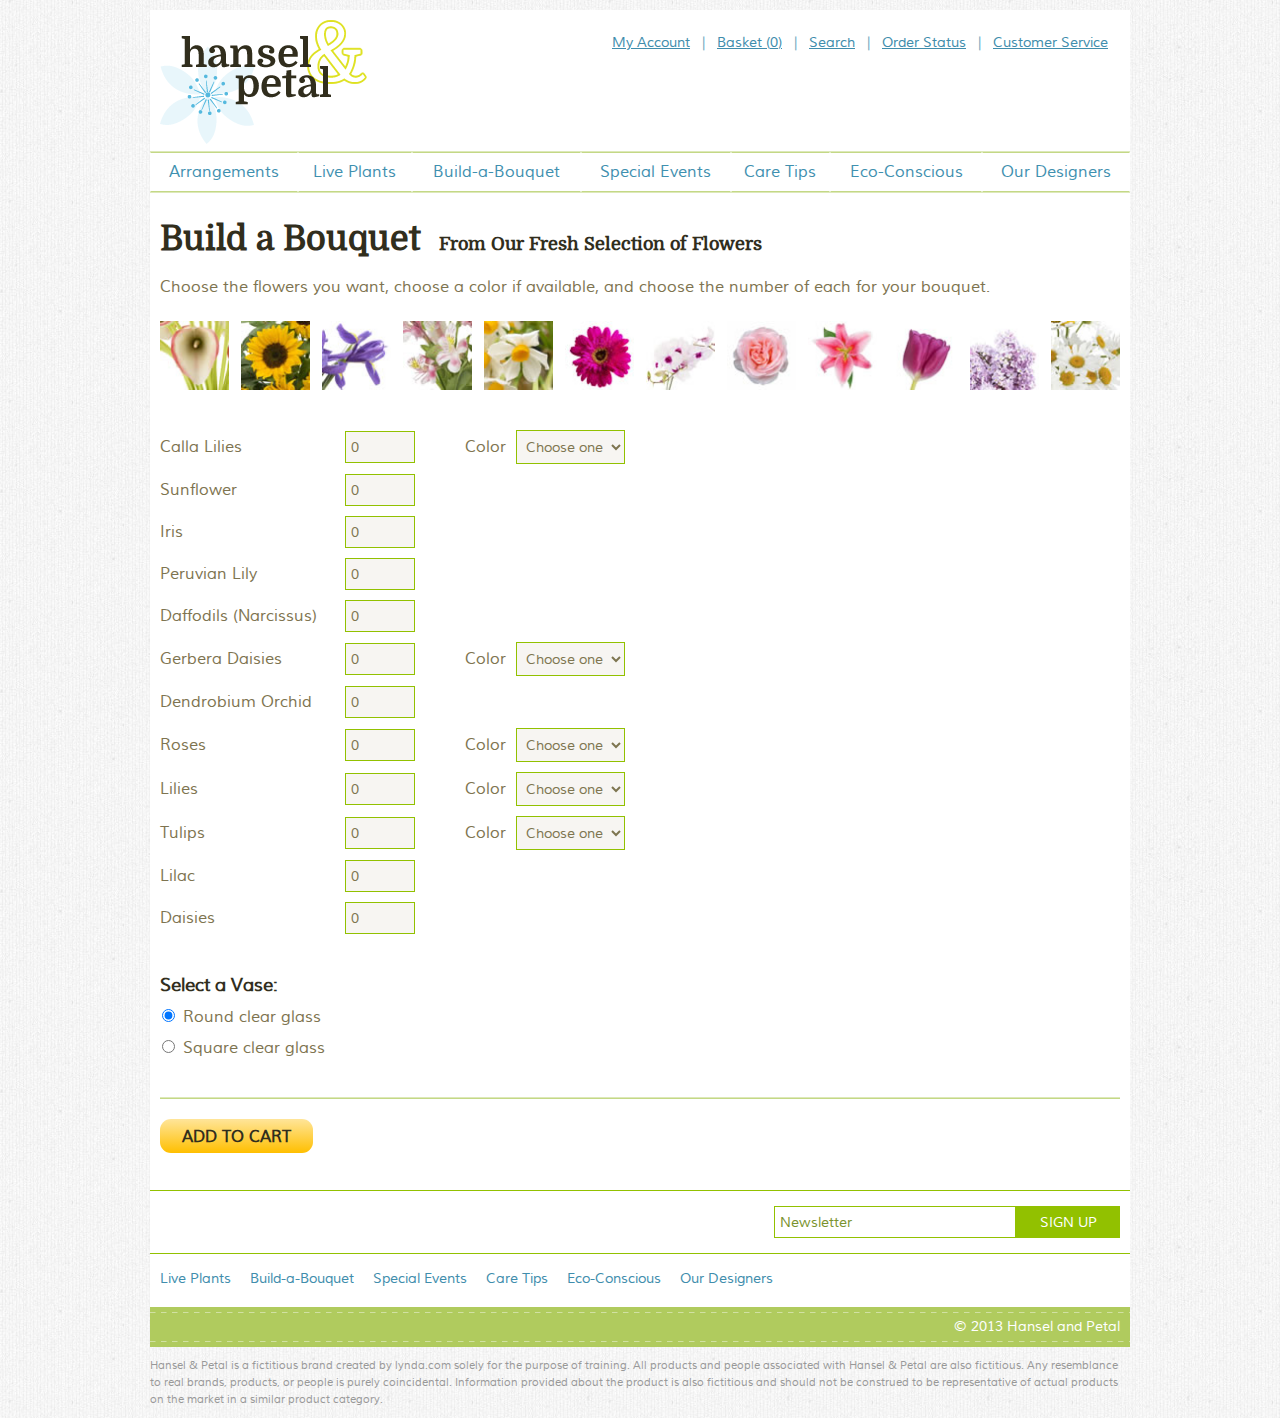
==== commit 603bc7c8: "Fix remaining broken links and images of all other pages" ====
--- a/pages/build-a-bouquet.html
+++ b/pages/build-a-bouquet.html
@@ -1,25 +1,29 @@
 <!DOCTYPE html>
-<!--[if lt IE 7 ]> <html class="ie ie6 ltie8 ltie9" lang="en"> <![endif]-->
-<!--[if IE 7 ]>    <html class="ie ie7 ltie8 ltie9" lang="en"> <![endif]-->
-<!--[if IE 8 ]>    <html class="ie ie8 ltie9" lang="en"> <![endif]-->
-<!--[if IE 9 ]>    <html class="ie ie9" lang="en"> <![endif]-->
+<!--[if lt IE 7 ]>
+<html class="ie ie6 ltie8 ltie9" lang="en"> <![endif]-->
+<!--[if IE 7 ]>
+<html class="ie ie7 ltie8 ltie9" lang="en"> <![endif]-->
+<!--[if IE 8 ]>
+<html class="ie ie8 ltie9" lang="en"> <![endif]-->
+<!--[if IE 9 ]>
+<html class="ie ie9" lang="en"> <![endif]-->
 <!--[if (gt IE 9)|!(IE)]><!--> <html lang="en"> <!--<![endif]-->
 <head>
 	<meta charset="utf-8" />
 	<title>Original - Build a Bouquet - Hansel and Petal</title>
-	<link href="/css/site/all.css" rel="stylesheet" type="text/css" media="all" />
-	<link href="/css/site/original.css" rel="stylesheet" type="text/css" media="all" />
-	<script src="/js/site/base.min.js"></script>
-	<link rel="shortcut icon" href="/images/site/favicon.ico" type="image/x-icon" />
+	<link href="../css/site/all.css" rel="stylesheet" type="text/css" media="all" />
+	<link href="../css/site/original.css" rel="stylesheet" type="text/css" media="all" />
+	<script src="../js/site/base.min.js"></script>
+	<link rel="shortcut icon" href="../images/site/favicon.ico" type="image/x-icon" />
 </head>
 
 <body class="no_col_2">
 
 <div id="site">
 
-	<div id="header" role="banner">		
+	<div id="header" role="banner">
 		<h3 id="site_name" class="reset"><span>Hansel and Petal</span></h3>
-		<p id="print_logo"><img src="/images/site/logo.png" width="207" height="124" alt="Hansel and Petal" /></p>
+		<p id="print_logo"><img src="../images/site/logo.png" width="207" height="124" alt="Hansel and Petal" /></p>
 		<div class="inner">
 			<h3 class="hidden">Quick Links</h3>
 			<ul id="quick_links" class="reset menu">
@@ -31,12 +35,12 @@
 			</ul>
 		</div>
 	</div>
-	
+
 	<div id="nav_main" role="navigation" class="reset menu pull_out">
 		<h3 class="hidden">Main Navigation</h3>
 		<ul>
 			<li>
-				<a href="/pages/product-detail-arrangements.html" class="parent"><span>Arrangements</span></a>
+				<a href="./product-detail-arrangements.html" class="parent"><span>Arrangements</span></a>
 				<div>
 					<ul>
 						<li>
@@ -77,7 +81,7 @@
 								<li><a href="#">Autumn Warmth</a></li>
 								<li><a href="#">Red, White, &amp; Blue</a></li>
 								<li><a href="#">All White</a></li>
-								<li><a href="/pages/product-detail-arrangements.html">Mixed Roses</a></li>
+								<li><a href="./product-detail-arrangements.html">Mixed Roses</a></li>
 								<li><a href="#">Mixed Irises</a></li>
 								<li><a href="#">Daisies &amp; More Daisies</a></li>
 							</ul>
@@ -85,8 +89,8 @@
 					</ul>
 				</div>
 			</li>
-			<li><a href="/pages/product-detail-live.html"><span>Live Plants</span></a></li>
-			<li class="current"><a href="/pages/build-a-bouquet.html"><span>Build-a-Bouquet</span></a></li>
+			<li><a href="./product-detail-live.html"><span>Live Plants</span></a></li>
+			<li class="current"><a href="./build-a-bouquet.html"><span>Build-a-Bouquet</span></a></li>
 			<li><a href="#"><span>Special Events</span></a></li>
 			<li>
 				<a href="#" class="parent"><span>Care Tips</span></a>
@@ -104,41 +108,41 @@
 			<li><a href="#"><span>Our Designers</span></a></li>
 		</ul>
 	</div>
-	
+
 	<div id="content">
-		
+
 		<div id="breadcrumbs" class="reset menu">
 		</div>
-		
+
 		<div id="col_1" role="main">
-		
+
 			<h1 class="inline_block">Build a Bouquet</h1>
 			<h2 class="h3 inline_block">From Our Fresh Selection of Flowers</h2>
-		
+
 			<p>Choose the flowers you want, choose a color if available, and choose the number of each for your bouquet.</p>
-		
+
 			<div class="flower_grid clearfix lg_margin">
-				<img src="/assets/images/70_calla_blush_160337318.jpg" width="69" height="69" alt="Calla Lily" />
-				<img src="/assets/images/70_sunflower_146748795.jpg" width="69" height="69" alt="Sunflower" />			
-				<img src="/assets/images/70_iris_purple_121549009.jpg" width="69" height="69" alt="Purple Iris" />
-				<img src="/assets/images/70_alstromeria_87519333.jpg" width="69" height="69" alt="Alstromeria" />
-				<img src="/assets/images/70_daffodil_122442732.jpg" width="69" height="69" alt="Daffodil" />
-				<img src="/assets/images/70_gerbera_purple_146798391.jpg" width="69" height="69" alt="Gerbera Daisy" />
-				<img src="/assets/images/70_dendrobium2_152158743.jpg" width="69" height="69" alt="Dendrobium" />
-				<img src="/assets/images/70_rose_pink_112277154.jpg" width="69" height="69" alt="Roses" />
-				<img src="/assets/images/70_lily_pink_160102549.jpg" width="69" height="69" alt="Lilies" />
-				<img src="/assets/images/70_tulip_purple_160910481.jpg" width="69" height="69" alt="Tulips" />
-				<img src="/assets/images/70_lilac_157045915.jpg" width="69" height="69" alt="Lilac" />
-				<img src="/assets/images/70_daisy_white_159207232.jpg" width="69" height="69" alt="Daisies" />
+				<img src="../assets/images/70_calla_blush_160337318.jpg" width="69" height="69" alt="Calla Lily" />
+				<img src="../assets/images/70_sunflower_146748795.jpg" width="69" height="69" alt="Sunflower" />
+				<img src="../assets/images/70_iris_purple_121549009.jpg" width="69" height="69" alt="Purple Iris" />
+				<img src="../assets/images/70_alstromeria_87519333.jpg" width="69" height="69" alt="Alstromeria" />
+				<img src="../assets/images/70_daffodil_122442732.jpg" width="69" height="69" alt="Daffodil" />
+				<img src="../assets/images/70_gerbera_purple_146798391.jpg" width="69" height="69" alt="Gerbera Daisy" />
+				<img src="../assets/images/70_dendrobium2_152158743.jpg" width="69" height="69" alt="Dendrobium" />
+				<img src="../assets/images/70_rose_pink_112277154.jpg" width="69" height="69" alt="Roses" />
+				<img src="../assets/images/70_lily_pink_160102549.jpg" width="69" height="69" alt="Lilies" />
+				<img src="../assets/images/70_tulip_purple_160910481.jpg" width="69" height="69" alt="Tulips" />
+				<img src="../assets/images/70_lilac_157045915.jpg" width="69" height="69" alt="Lilac" />
+				<img src="../assets/images/70_daisy_white_159207232.jpg" width="69" height="69" alt="Daisies" />
 			</div>
-		
-			<!-- <form action="build-a-bouquet2.html" method="get" id="bab_form"> -->
+
+            <!-- <form action="build-a-bouquet2.html" method="get" id="bab_form"> -->
 			<form method="get" class="basket_add">
         <input type="hidden" name="unitprice" value="60.00" />
         <input type="hidden" name="shipping" value="0" />
         <input type="hidden" name="category" value="bouquet" />
         <input type="hidden" name="itemname" value="Bouquet" />
-				
+
 				<fieldset class="bab_item" id="bab-CL" data-legend="Calla Lilies">
 					<legend class="hidden">Calla Lilies</legend>
 					<div class="qty">
@@ -147,7 +151,7 @@
 					</div>
 					<div class="color">
 						<label for="colorCL">Color</label>
-						<!-- Blush, Yellow, Pink, Purple -->
+                        <!-- Blush, Yellow, Pink, Purple -->
 						<select name="colorCL" id="colorCL">
 							<option value="---">Choose one</option>
 							<option value="Blush">Blush</option>
@@ -157,7 +161,7 @@
 						</select>
 					</div>
 				</fieldset>
-				
+
 				<fieldset class="bab_item" id="bab-S" data-legend="Sunflower">
 					<legend class="hidden">Sunflower</legend>
 					<div class="qty">
@@ -165,7 +169,7 @@
 						<input type="number" value="0" name="qtyS" id="qtyS" class="text spinner" />
 					</div>
 				</fieldset>
-				
+
 				<fieldset class="bab_item" id="bab-I" data-legend="Iris">
 					<legend class="hidden">Iris</legend>
 					<div class="qty">
@@ -173,7 +177,7 @@
 						<input type="number" value="0" name="qtyI" id="qtyI" class="text spinner" />
 					</div>
 				</fieldset>
-				
+
 				<fieldset class="bab_item" id="bab-PL" data-legend="Peruvian Lily">
 					<legend class="hidden">Peruvian Lily</legend>
 					<div class="qty">
@@ -181,7 +185,7 @@
 						<input type="number" value="0" name="qtyPL" id="qtyPL" class="text spinner" />
 					</div>
 				</fieldset>
-				
+
 				<fieldset class="bab_item" id="bab-DN" data-legend="Daffodils (Narcissus)">
 					<legend class="hidden">Daffodils (Narcissus)</legend>
 					<div class="qty">
@@ -189,7 +193,7 @@
 						<input type="number" value="0" name="qtyDN" id="qtyDN" class="text spinner" />
 					</div>
 				</fieldset>
-				
+
 				<fieldset class="bab_item" id="bab-GD" data-legend="Gerbera Daisies">
 					<legend class="hidden">Gerbera Daisies</legend>
 					<div class="qty">
@@ -198,7 +202,7 @@
 					</div>
 					<div class="color">
 						<label for="colorGD">Color</label>
-						<!-- Purple, Orange, Pink, Yellow -->
+                        <!-- Purple, Orange, Pink, Yellow -->
 						<select name="colorGD" id="colorGD">
 							<option value="---">Choose one</option>
 							<option value="Purple">Purple</option>
@@ -208,7 +212,7 @@
 						</select>
 					</div>
 				</fieldset>
-				
+
 				<fieldset class="bab_item" id="bab-DO" data-legend="Dendrobium Orchid">
 					<legend class="hidden">Dendrobium Orchid</legend>
 					<div class="qty">
@@ -216,7 +220,7 @@
 						<input type="number" value="0" name="qtyDO" id="qtyDO" class="text spinner" />
 					</div>
 				</fieldset>
-				
+
 				<fieldset class="bab_item" id="bab-R" data-legend="Roses">
 					<legend class="hidden">Roses</legend>
 					<div class="qty">
@@ -225,7 +229,7 @@
 					</div>
 					<div class="color">
 						<label for="colorR">Color</label>
-						<!-- Pink, Peach, White, Yellow, Red -->
+                        <!-- Pink, Peach, White, Yellow, Red -->
 						<select name="colorR" id="colorR">
 							<option value="---">Choose one</option>
 							<option value="Pink">Pink</option>
@@ -236,7 +240,7 @@
 						</select>
 					</div>
 				</fieldset>
-				
+
 				<fieldset class="bab_item" id="bab-L" data-legend="Lilies">
 					<legend class="hidden">Lilies</legend>
 					<div class="qty">
@@ -245,7 +249,7 @@
 					</div>
 					<div class="color">
 						<label for="colorL">Color</label>
-						<!-- Pink, Red, White, Yellow, Orange -->
+                        <!-- Pink, Red, White, Yellow, Orange -->
 						<select name="colorL" id="colorL">
 							<option value="---">Choose one</option>
 							<option value="Pink">Pink</option>
@@ -256,7 +260,7 @@
 						</select>
 					</div>
 				</fieldset>
-				
+
 				<fieldset class="bab_item" id="bab-T" data-legend="Tulips">
 					<legend class="hidden">Tulips</legend>
 					<div class="qty">
@@ -265,7 +269,7 @@
 					</div>
 					<div class="color">
 						<label for="colorT">Color</label>
-						<!-- Purple, White, Yellow, Golden, Pink, Red -->
+                        <!-- Purple, White, Yellow, Golden, Pink, Red -->
 						<select name="colorT" id="colorT">
 							<option value="---">Choose one</option>
 							<option value="Purple">Purple</option>
@@ -277,7 +281,7 @@
 						</select>
 					</div>
 				</fieldset>
-				
+
 				<fieldset class="bab_item" id="bab-LC" data-legend="Lilac">
 					<legend class="hidden">Lilac</legend>
 					<div class="qty">
@@ -285,7 +289,7 @@
 						<input type="number" value="0" name="qtyLC" id="qtyLC" class="text spinner" />
 					</div>
 				</fieldset>
-				
+
 				<fieldset class="bab_item" id="bab-D" data-legend="Daisies">
 					<legend class="hidden">Daisies</legend>
 					<div class="qty">
@@ -293,7 +297,7 @@
 						<input type="number" value="0" name="qtyD" id="qtyD" class="text spinner" />
 					</div>
         </fieldset>
-        
+
         <legend class="h3 shadow lg_margin_top">Select a Vase:</legend>
         <div class="rc">
           <ul>
@@ -301,19 +305,19 @@
             <li><input type="radio" name="vasetype" id="vase-type-square" value="square" /> <label for="vase-type-square">Square clear glass</label></li>
           </ul>
         </div>
-				
+
 				<div id="totals" class="lg_margin_top std_margin clearfix">
           <input type="hidden" name="qty" value="1" />
 					<input type="submit" class="btn checkout" value="Add to cart" />
 				</div>
 			</form>
-			
+
 		</div>
 
 	</div>
-	
+
 	<div id="footer">
-		<div class="row clearfix pull_out padding">			
+		<div class="row clearfix pull_out padding">
 			<form action="#" method="get" id="sign_up">
 				<fieldset class="no_mb">
 					<legend class="hidden">Newsletter</legend>
@@ -323,16 +327,16 @@
 				</fieldset>
 			</form>
 		</div>
-		
+
 		<div class="row clearfix">
 			<h3 class="hidden">Site at a glance</h3>
 			<ul id="nav_seo" class="reset menu hover">
 				<li>
 					<h4 class="hidden">Our Flowers</h4>
 					<ul>
-						<li><a href="/pages/category-arrangements.html">Arrangements</a></li>
+<!--						<li><a href="./category-arrangements.html">Arrangements</a></li>-->
 						<li><a href="#">Live Plants</a></li>
-						<li><a href="/pages/build-a-bouquet.html">Build-a-Bouquet</a></li>
+						<li><a href="./build-a-bouquet.html">Build-a-Bouquet</a></li>
 						<li><a href="#">Special Events</a></li>
 						<li><a href="#">Care Tips</a></li>
 						<li><a href="#">Eco-Conscious</a></li>
@@ -341,18 +345,18 @@
 				</li>
 			</ul>
 		</div>
-				
+
 		<p id="copyright" class="reset pull_out padding" role="contentinfo"><a href="/">&copy; 2013 Hansel and Petal</a></p>
-		
+
 	</div>
 </div>
 
 <p id="disclaimer">Hansel &amp; Petal is a fictitious brand created by lynda.com solely for the purpose of training. All products and people associated with Hansel &amp; Petal are also fictitious. Any resemblance to real brands, products, or people is purely coincidental. Information provided about the product is also fictitious and should not be construed to be representative of actual products on the market in a similar product category.</p>
 
-<script src="//ajax.googleapis.com/ajax/libs/jquery/1.8.3/jquery.min.js"></script>
-<script>window.jQuery || document.write('<script src="/js/jquery-1.8.3.min.js"><\/script>')</script>
-<script src="/js/site/plugins.min.js"></script>
-<script src="/js/site/all.js"></script>
-<script src="/js/site/original.js"></script>
+<script src="https://cdnjs.cloudflare.com/ajax/libs/jquery/3.4.1/jquery.min.js"></script>
+<script>window.jQuery || document.write('<script src="../js/jquery-3.4.1.min.js"><\/script>');</script>
+<script src="../js/site/plugins.min.js"></script>
+<script src="../js/site/all.js"></script>
+<script src="../js/site/original.js"></script>
 </body>
-</html>+</html>
--- a/css/site/all.css
+++ b/css/site/all.css
@@ -4,13 +4,12 @@
 	After Clears
 ----------------------------------------------- */
 
-.clearfix:after, .cols:after, #header:after, #header .inner:after, #content:after, #footer:after
-, #nav_main ul ul:after, .order_summary li:after, #bab:after, #bab_grid:after, .bab_item:after, #totals:after {
-	clear: both;
-	content: '.';
-	display: block;
-	height: 0;
-	visibility: hidden;
+.clearfix:after, .cols:after, #header:after, #header .inner:after, #content:after, #footer:after, #nav_main ul ul:after, .order_summary li:after, #bab:after, #bab_grid:after, .bab_item:after, #totals:after {
+    clear: both;
+    content: '.';
+    display: block;
+    height: 0;
+    visibility: hidden;
 }
 
 /* --------------------------------------------
@@ -18,66 +17,64 @@
 ----------------------------------------------- */
 
 html, body, div, span, applet, object, iframe, h1, h2, h3, h4, h5, h6, p, blockquote, pre, a, abbr, acronym, address, big, cite, code, del, dfn, em, img, ins, kbd, q, s, samp, small, strike, strong, sub, sup, tt, var, b, u, i, center, dl, dt, dd, ol, ul, li, fieldset, form, label, legend, table, caption, tbody, tfoot, thead, tr, th, td, article, aside, canvas, details, embed, figure, figcaption, footer, header, hgroup, menu, nav, output, ruby, section, summary, time, mark, audio, video {
-	border: 0;
-	margin: 0;
-	padding: 0;
+    border: 0;
+    margin: 0;
+    padding: 0;
 }
 
 article, aside, details, figcaption, figure, footer, header, hgroup, menu, nav, section {
-	display: block;
+    display: block;
 }
 
 .reset, .reset:not(.lazy) ul, .lazy > ul, .reset:not(.lazy) ol, .lazy > ol, .reset:not(.lazy) li, .lazy > li, .rc ul {
-	list-style: none !important;
-	margin: 0;
-	padding: 0;
+    list-style: none !important;
+    margin: 0;
+    padding: 0;
 }
 
 /* --------------------------------------------
 	Consistent Margins
 ----------------------------------------------- */
 
-blockquote, .cell, .centre_object, cite, .cols, .content_area, dl, fieldset, .grid, hr, iframe, ol, p, .std_margin, table, ul, .rc
- {
-	margin-bottom: 14px;
-	margin-bottom: 1.4rem;
+blockquote, .cell, .centre_object, cite, .cols, .content_area, dl, fieldset, .grid, hr, iframe, ol, p, .std_margin, table, ul, .rc {
+    margin-bottom: 14px;
+    margin-bottom: 1.4rem;
 }
 
 .half_margin {
-	margin-bottom: 7px;
-	margin-bottom: .4375rem;
+    margin-bottom: 7px;
+    margin-bottom: .4375rem;
 }
 
 .lg_margin, .section, .divider, .tiles.single_col > li {
-	margin-bottom: 40px;
-	margin-bottom: 2.5rem;
+    margin-bottom: 40px;
+    margin-bottom: 2.5rem;
 }
 
 .lg_margin_top {
-	margin-top: 40px;
-	margin-top: 2.5rem;
+    margin-top: 40px;
+    margin-top: 2.5rem;
 }
 
 .lg_padding_l {
-	padding-left: 22px;
+    padding-left: 22px;
 }
 
 .no_margin_b {
-	margin-bottom: 0;
+    margin-bottom: 0;
 }
 
 .sm_margin_b {
-	margin-bottom: 5px;
-	margin-bottom: .3125rem;
+    margin-bottom: 5px;
+    margin-bottom: .3125rem;
 }
 
 /* --------------------------------------------
 	List Bullet Removal & Display None
 ----------------------------------------------- */
 
-input[type="hidden"], .js_none, .no_col_2 #col_2, .reset:not(.lazy) li:before, .lazy > li:before, .rc li:before
- {
-	display: none;
+input[type="hidden"], .js_none, .no_col_2 #col_2, .reset:not(.lazy) li:before, .lazy > li:before, .rc li:before {
+    display: none;
 }
 
 /* --------------------------------------------
@@ -91,60 +88,59 @@
 */
 
 @font-face {
-	font-family: 'muliregular';
-	src: url('/fonts/muli-regular-webfont.eot');
-	src: url('/fonts/muli-regular-webfont.eot?#iefix') format('embedded-opentype'),
-		 url('/fonts/muli-regular-webfont.woff') format('woff'),
-		 url('/fonts/muli-regular-webfont.ttf') format('truetype'),
-		 url('/fonts/muli-regular-webfont.svg#muliregular') format('svg');
-	font-weight: normal;
-	font-style: normal;
+    font-family: 'muliregular';
+    src: url('../../fonts/muli-regular-webfont.eot');
+    src: url('../../fonts/muli-regular-webfont.eot?#iefix') format('embedded-opentype'),
+    url('../../fonts/muli-regular-webfont.woff') format('woff'),
+    url('../../fonts/muli-regular-webfont.ttf') format('truetype'),
+    url('../../fonts/muli-regular-webfont.svg#muliregular') format('svg');
+    font-weight: normal;
+    font-style: normal;
 }
 
 @font-face {
-	font-family: 'domineregular';
-	src: url('/fonts/domine-regular-webfont.eot');
-	src: url('/fonts/domine-regular-webfont.eot?#iefix') format('embedded-opentype'),
-		 url('/fonts/domine-regular-webfont.woff') format('woff'),
-		 url('/fonts/domine-regular-webfont.ttf') format('truetype'),
-		 url('/fonts/domine-regular-webfont.svg#domineregular') format('svg');
-	font-weight: normal;
-	font-style: normal;
+    font-family: 'domineregular';
+    src: url('../../fonts/domine-regular-webfont.eot');
+    src: url('../../fonts/domine-regular-webfont.eot?#iefix') format('embedded-opentype'),
+    url('../../fonts/domine-regular-webfont.woff') format('woff'),
+    url('../../fonts/domine-regular-webfont.ttf') format('truetype'),
+    url('../../fonts/domine-regular-webfont.svg#domineregular') format('svg');
+    font-weight: normal;
+    font-style: normal;
 }
 
 @font-face {
-	font-family: 'dominebold';
-	src: url('/fonts/domine-bold-webfont.eot');
-	src: url('/fonts/domine-bold-webfont.eot?#iefix') format('embedded-opentype'),
-		 url('/fonts/domine-bold-webfont.woff') format('woff'),
-		 url('/fonts/domine-bold-webfont.ttf') format('truetype'),
-		 url('/fonts/domine-bold-webfont.svg#dominebold') format('svg');
-	font-weight: normal;
-	font-style: normal;
+    font-family: 'dominebold';
+    src: url('../../fonts/domine-bold-webfont.eot');
+    src: url('../../fonts/domine-bold-webfont.eot?#iefix') format('embedded-opentype'),
+    url('../../fonts/domine-bold-webfont.woff') format('woff'),
+    url('../../fonts/domine-bold-webfont.ttf') format('truetype'),
+    url('../../fonts/domine-bold-webfont.svg#dominebold') format('svg');
+    font-weight: normal;
+    font-style: normal;
 }
 
 .domine_regular {
-	font-family: 'domineregular', serif;
-	font-weight: normal !important;
+    font-family: 'domineregular', serif;
+    font-weight: normal !important;
 }
 
 .domine_bold {
-	font-family: 'dominebold', serif;
+    font-family: 'dominebold', serif;
 }
 
 /* --------------------------------------------
 	Hiddens
 ----------------------------------------------- */
 
-.hidden, #print_logo
-, #nav_main div {
-
-	height: 1px !important;
-	min-height: 0 !important;
-	left: -999em !important;
-	overflow: hidden !important;
-	position: absolute !important;
-	width: 1px !important;
+.hidden, #print_logo, #nav_main div {
+
+    height: 1px !important;
+    min-height: 0 !important;
+    left: -999em !important;
+    overflow: hidden !important;
+    position: absolute !important;
+    width: 1px !important;
 }
 
 /* --------------------------------------------
@@ -152,113 +148,113 @@
 ----------------------------------------------- */
 
 .align_left {
-	text-align: left !important;
+    text-align: left !important;
 }
 
 .align_centre {
-	text-align: center !important;
+    text-align: center !important;
 }
 
 .align_right {
-	text-align: right !important;
+    text-align: right !important;
 }
 
 .align_justify {
-	text-align: justify !important;
+    text-align: justify !important;
 }
 
 .block {
-	display: block !important;
+    display: block !important;
 }
 
 table.centre_object {
-	display: table;
+    display: table;
 }
 
 .clear {
-	clear: both;
+    clear: both;
 }
 
 div.clear:not(.not_div) {
-	font-size: 0;
-	line-height: 0px;
-	width: 100%;
+    font-size: 0;
+    line-height: 0px;
+    width: 100%;
 }
 
 .cols {
-	min-height: 0;
+    min-height: 0;
 }
 
 .col:first-child, .col.swap {
-	float: left;
+    float: left;
 }
 
 .col, .col.swap:first-child {
-	-moz-box-sizing: border-box;
-	-webkit-box-sizing: border-box;
-	box-sizing: border-box;
-	float: right;
-	width: 50%;
+    -moz-box-sizing: border-box;
+    -webkit-box-sizing: border-box;
+    box-sizing: border-box;
+    float: right;
+    width: 50%;
 }
 
 .col.sub {
-	width: 200px;
+    width: 200px;
 }
 
 .col.main {
-	width: 710px;
+    width: 710px;
 }
 
 .col.checkout_sub:first-child {
-	width: 360px;
+    width: 360px;
 }
 
 .col.checkout_main {
-	width: 500px;
+    width: 500px;
 }
 
 .float_left {
-	float: left;
+    float: left;
 }
 
 .float_right {
-	float: right;
+    float: right;
 }
 
 .inline {
-	display: inline !important;
+    display: inline !important;
 }
 
 .inline_block {
-	display: inline-block !important;
+    display: inline-block !important;
 }
 
 .invisible {
-	visibility: hidden !important;
+    visibility: hidden !important;
 }
 
 .visible {
-	visibility: visible !important;
+    visibility: visible !important;
 }
 
 .no_mb {
-	margin-bottom: 0 !important;
+    margin-bottom: 0 !important;
 }
 
 .no_wrap {
-	white-space: nowrap;
+    white-space: nowrap;
 }
 
 .overflow_x {
-	overflow-x: auto;
+    overflow-x: auto;
 }
 
 .slider li {
-	display: none;
+    display: none;
 }
 
 .slider li:first-child {
-	display: block;
+    display: block;
 }
 
 /* --------------------------------------------
@@ -266,101 +262,101 @@
 ----------------------------------------------- */
 
 address {
-	font-style: normal;
+    font-style: normal;
 }
 
 a span {
-	cursor: pointer;
+    cursor: pointer;
 }
 
 blockquote, q {
-	quotes: none;
+    quotes: none;
 }
 
 blockquote:before, blockquote:after, q:before, q:after {
-	content: '';
-	content: none;
+    content: '';
+    content: none;
 }
 
 img {
-	-moz-force-broken-image-icon: 1;
-	height: auto;
-	-ms-interpolation-mode: bicubic;
-	max-width: 100%;
-	vertical-align: bottom;
+    -moz-force-broken-image-icon: 1;
+    height: auto;
+    -ms-interpolation-mode: bicubic;
+    max-width: 100%;
+    vertical-align: bottom;
 }
 
 img.fixed {
-	max-width: none;
+    max-width: none;
 }
 
 a img, img[usemap] {
-	border: 0;
+    border: 0;
 }
 
 object:focus {
-	outline: none;
+    outline: none;
 }
 
 body sub, body sup {
-	font-size: .5em;
+    font-size: .5em;
 }
 
 b, strong {
-	font-weight: bold;
+    font-weight: bold;
 }
 
 .grid {
-	display: table;
-	table-layout: fixed;
-	width: 100%;
+    display: table;
+    table-layout: fixed;
+    width: 100%;
 }
 
 .cell {
-	display: table-cell;
-	margin-bottom: 0;
-	padding-right: 20px;
-	vertical-align: top;
+    display: table-cell;
+    margin-bottom: 0;
+    padding-right: 20px;
+    vertical-align: top;
 }
 
 .cell:not(.text) {
-	text-align: center;
+    text-align: center;
 }
 
 .cell:last-child {
-	padding-right: 0;
+    padding-right: 0;
 }
 
 .cell:first-child:not(.text) {
-	text-align: left;
+    text-align: left;
 }
 
 .cell:last-child:not(.text) {
-	text-align: right;
+    text-align: right;
 }
 
 .lowercase {
-	text-transform: lowercase;
+    text-transform: lowercase;
 }
 
 .normalcase {
-	text-transform: none !important;
+    text-transform: none !important;
 }
 
 .menu li > a, .menu li > a span {
-	display: inline-block;
+    display: inline-block;
 }
 
 .menu li > a, .menu li > a span {
-	display: block;
+    display: block;
 }
 
 .menu li > a:link, .menu li > a:visited {
-	text-decoration: none;
+    text-decoration: none;
 }
 
 .uppercase {
-	text-transform: uppercase;
+    text-transform: uppercase;
 }
 
 /* --------------------------------------------
@@ -368,28 +364,29 @@
 ----------------------------------------------- */
 
 html {
-	background: #fff url(/images/site/html.jpg) repeat;
-	border: 0;
-	min-height: 100%;
-	overflow-y: scroll;
-	-ms-text-size-adjust: 100%;
-	-webkit-text-size-adjust: 100%;
+    /*background: #fff url(/images/site/html.jpg) repeat;*/
+    background: #fff url(../../images/site/html.jpg) repeat;
+    border: 0;
+    min-height: 100%;
+    overflow-y: scroll;
+    -ms-text-size-adjust: 100%;
+    -webkit-text-size-adjust: 100%;
 }
 
 body {
-	color: #fff;
-	font-family: 'muliregular', sans-serif;
-	line-height: 20px;
-	line-height: 1.25rem;
-	min-height: 100%;
+    color: #fff;
+    font-family: 'muliregular', sans-serif;
+    line-height: 20px;
+    line-height: 1.25rem;
+    min-height: 100%;
 }
 
 .ie9 body, .vendor-ie-10 body {
-	line-height: 1.3125rem; /* 1px mode than standard */
+    line-height: 1.3125rem; /* 1px mode than standard */
 }
 
 body * {
-	font-size: 1em;
+    font-size: 1em;
 }
 
 /* --------------------------------------------
@@ -397,203 +394,203 @@
 ----------------------------------------------- */
 
 a:link {
-	color: #408dac;
-	text-decoration: underline;
+    color: #408dac;
+    text-decoration: underline;
 }
 
 a:visited {
-	color: #666;
-	text-decoration: underline;
+    color: #666;
+    text-decoration: underline;
 }
 
 .feature {
-	display: inline-block;
-	position: relative;
-	padding-right: 18px;
-	text-decoration: none !important;
+    display: inline-block;
+    position: relative;
+    padding-right: 18px;
+    text-decoration: none !important;
 }
 
 .feature:before, .feature:after {
-	background: #418eac;
-	content: '';
-	display: inline-block;
-	height: 1px;
-	margin-top: 2px;
-	position: absolute;
-	right: 0;
-	top: 50%;
-	-ms-transform: rotate(-25deg);
-	-webkit-transform: rotate(-25deg);
-	transform: rotate(-25deg);
-	width: 9px;
+    background: #418eac;
+    content: '';
+    display: inline-block;
+    height: 1px;
+    margin-top: 2px;
+    position: absolute;
+    right: 0;
+    top: 50%;
+    -ms-transform: rotate(-25deg);
+    -webkit-transform: rotate(-25deg);
+    transform: rotate(-25deg);
+    width: 9px;
 }
 
 .feature:after {
-	margin-top: -2px;
-	-ms-transform: rotate(25deg);
-	-webkit-transform: rotate(25deg);
-	transform: rotate(25deg);
+    margin-top: -2px;
+    -ms-transform: rotate(25deg);
+    -webkit-transform: rotate(25deg);
+    transform: rotate(25deg);
 }
 
 acronym, abbr[title], dfn[title] {
-	border-bottom: 1px dotted;
-	cursor: help;
+    border-bottom: 1px dotted;
+    cursor: help;
 }
 
 blockquote {
-	background-color: #edece6;
-	border-left: 3px solid #4f4c4d;
-	padding: 10px 10px 1px 10px;
-	padding: .625rem .625rem .0625rem .625rem;
+    background-color: #edece6;
+    border-left: 3px solid #4f4c4d;
+    padding: 10px 10px 1px 10px;
+    padding: .625rem .625rem .0625rem .625rem;
 }
 
 .centre_object {
-	display: block;
-	margin-left: auto;
-	margin-right: auto;
+    display: block;
+    margin-left: auto;
+    margin-right: auto;
 }
 
 cite {
-	display: block;
-	font-style: italic;
-	margin-top: -10px;
-	margin-top: -.625rem;
-	text-align: right;
+    display: block;
+    font-style: italic;
+    margin-top: -10px;
+    margin-top: -.625rem;
+    text-align: right;
 }
 
 hr {
-	background-color: #e0dfd5;
-	border: 0;
-	color: #e0dfd5;
-	height: 1px;
+    background-color: #e0dfd5;
+    border: 0;
+    color: #e0dfd5;
+    height: 1px;
 }
 
 .ltie8 hr {
-	margin-bottom: 5px;
-	margin-top: -5px;
+    margin-bottom: 5px;
+    margin-top: -5px;
 }
 
 iframe:not([width]) {
-	width: 100%;
+    width: 100%;
 }
 
 img.float_left {
-	float: left;
-	margin: 3px 10px 10px 0;
-	margin: .1875rem .625rem .625rem 0;
+    float: left;
+    margin: 3px 10px 10px 0;
+    margin: .1875rem .625rem .625rem 0;
 }
 
 img.float_right {
-	float: right;
-	margin: 3px 0 10px 10px;
-	margin: .1875rem 0 .625rem .625rem;
+    float: right;
+    margin: 3px 0 10px 10px;
+    margin: .1875rem 0 .625rem .625rem;
 }
 
 img.border {
-	border: 2px solid #312e1d;
+    border: 2px solid #312e1d;
 }
 
 .float_left + .content_area {
-	overflow: hidden;
+    overflow: hidden;
 }
 
 h1, h2, h3, h4, h5, h6,
 .h1, .h2, .h3, .h4, .h5, .h6 {
-	color: #312e1d;
-	font-weight: bold;
-	line-height: normal;
+    color: #312e1d;
+    font-weight: bold;
+    line-height: normal;
 }
 
 h1, h2, .h1, .h2 {
-	font-family: 'domineregular', serif;
-	font-size: 34px;
-	font-size: 2.125rem;
-	text-shadow: 0 2px 3px rgba(126,117,80,.35);
+    font-family: 'domineregular', serif;
+    font-size: 34px;
+    font-size: 2.125rem;
+    text-shadow: 0 2px 3px rgba(126, 117, 80, .35);
 }
 
 h1, .h1 {
-	margin: 19px 0 17px;
-	margin: 1.1875rem 0 1.0625rem;
+    margin: 19px 0 17px;
+    margin: 1.1875rem 0 1.0625rem;
 }
 
 h2, .h2 {
-	font-size: 26px;
-	font-size: 1.625rem;
+    font-size: 26px;
+    font-size: 1.625rem;
 }
 
 h1.inline_block + h2, .h1.inline_block + .h2 {
-	margin-left: 13px;
-	margin-left: .8125rem;
+    margin-left: 13px;
+    margin-left: .8125rem;
 }
 
 h2.inline_block + .cat_num, .h2.inline_block + .cat_num {
-	display: inline-block;
-	margin-left: 25px;
-	margin-left: 1.5625rem;
+    display: inline-block;
+    margin-left: 25px;
+    margin-left: 1.5625rem;
 }
 
 h3, .h3 {
-	font-size: 18px;
-	font-size: 1.125rem;
+    font-size: 18px;
+    font-size: 1.125rem;
 }
 
 h3.shadow, h4.shadow, h5.shadow, h6.shadow,
 .h3.shadow, .h4.shadow, .h5.shadow, .h6.shadow {
-	margin-bottom: 10px;
-	margin-bottom: .625rem;
-	text-shadow: 0 2px 3px rgba(126,117,80,.35); 
+    margin-bottom: 10px;
+    margin-bottom: .625rem;
+    text-shadow: 0 2px 3px rgba(126, 117, 80, .35);
 }
 
 h4, .h4 {
-	font-size: 16px;
-	font-size: 1rem;
-	margin-bottom: 10px;
-	margin-bottom: .625rem;
+    font-size: 16px;
+    font-size: 1rem;
+    margin-bottom: 10px;
+    margin-bottom: .625rem;
 }
 
 h5, .h5 {
-	font-size: 14px;
-	font-size: .875rem;
+    font-size: 14px;
+    font-size: .875rem;
 }
 
 h6, .h6 {
 }
 
 .inconsistent_mt {
-	margin-top: 3px;
-	margin-top: .1875rem;
+    margin-top: 3px;
+    margin-top: .1875rem;
 }
 
 .vendor-webkit .inconsistent_mt {
-	margin-top: 5px;
-	margin-top: .3125rem;
+    margin-top: 5px;
+    margin-top: .3125rem;
 }
 
 .ml30 {
-	margin-left: 30px;
+    margin-left: 30px;
 }
 
 .pull_out {
-	margin-left: -10px;
-	margin-right: -10px;
-	width: 980px;
+    margin-left: -10px;
+    margin-right: -10px;
+    width: 980px;
 }
 
 .pull_out.padding {
-	-moz-box-sizing: border-box;
-	-webkit-box-sizing: border-box;
-	box-sizing: border-box;
-	padding-left: 10px;
-	padding-right: 10px;
+    -moz-box-sizing: border-box;
+    -webkit-box-sizing: border-box;
+    box-sizing: border-box;
+    padding-left: 10px;
+    padding-right: 10px;
 }
 
 .small {
-	font-size: 14px;
-	font-size: .875rem;
+    font-size: 14px;
+    font-size: .875rem;
 }
 
 .w210 {
-	width: 210px;
+    width: 210px;
 }
 
 /* --------------------------------------------
@@ -601,80 +598,80 @@
 ----------------------------------------------- */
 
 ol, ul {
-	list-style: none;
-	margin-left: 40px;
+    list-style: none;
+    margin-left: 40px;
 }
 
 ol.no_ml, ul.no_ml {
-	margin-left: 21px;
+    margin-left: 21px;
 }
 
 ol {
-	list-style-type: decimal;
+    list-style-type: decimal;
 }
 
 ol.lower_alpha {
-	list-style-type: lower-alpha;
+    list-style-type: lower-alpha;
 }
 
 ol.upper_alpha {
-	list-style-type: upper-alpha;
+    list-style-type: upper-alpha;
 }
 
 ol.lower_roman {
-	list-style-type: lower-roman;
+    list-style-type: lower-roman;
 }
 
 ol.upper_roman {
-	list-style-type: upper-roman;
+    list-style-type: upper-roman;
 }
 
 .ltie8 ul {
-	list-style-type: disc;
+    list-style-type: disc;
 }
 
 li > ol, li > ul {
-	margin-top: 10px;
-	margin-top: 1rem;
+    margin-top: 10px;
+    margin-top: 1rem;
 }
 
 li {
-	margin-bottom: 7px;
-	margin-bottom: .7rem;
-	position: relative;
+    margin-bottom: 7px;
+    margin-bottom: .7rem;
+    position: relative;
 }
 
 .ltie8 li {
-	position: static;
+    position: static;
 }
 
 ul > li:before {
-	background: #7e7450;
-	-webkit-border-radius: 50%;
-	border-radius: 50%;
-	content: '';
-	display: inline-block;
-	height: 5px;
-	left: -18px;
-	position: absolute;
-	text-align: right;
-	top: 8px;
-	top: .5rem;
-	width: 5px;
+    background: #7e7450;
+    -webkit-border-radius: 50%;
+    border-radius: 50%;
+    content: '';
+    display: inline-block;
+    height: 5px;
+    left: -18px;
+    position: absolute;
+    text-align: right;
+    top: 8px;
+    top: .5rem;
+    width: 5px;
 }
 
 .ua-desktop-macintosh.vendor-mozilla ul > li:before, .ua-desktop-macintosh.vendor-opera ul > li:before {
-	top: 7px;
-	top: .4375rem;
+    top: 7px;
+    top: .4375rem;
 }
 
 dt, dd {
-	display: inline;
+    display: inline;
 }
 
 dd:after {
-	content: '\A';
-	white-space: pre;
+    content: '\A';
+    white-space: pre;
 }
 
 /* --------------------------------------------
@@ -682,24 +679,24 @@
 ----------------------------------------------- */
 
 table {
-	border-collapse: collapse;
-	border-spacing: 0;
-	width: 100%;
+    border-collapse: collapse;
+    border-spacing: 0;
+    width: 100%;
 }
 
 td, th {
-	background: #fff;
-	padding: 3px 20px;
-	padding: .1875rem 1.25rem;
-	text-align: left;
-	vertical-align: top;
+    background: #fff;
+    padding: 3px 20px;
+    padding: .1875rem 1.25rem;
+    text-align: left;
+    vertical-align: top;
 }
 
 .unstyled td, .unstyled th {
-	background: none !important;
-	border: 0 !important;
-	color: #7e7450 !important; /* same as text colour */
-	padding: 0 !important;
+    background: none !important;
+    border: 0 !important;
+    color: #7e7450 !important; /* same as text colour */
+    padding: 0 !important;
 }
 
 /* --------------------------------------------
@@ -707,44 +704,44 @@
 ----------------------------------------------- */
 
 fieldset {
-	border: 0;
-	min-height: 0;
+    border: 0;
+    min-height: 0;
 }
 
 ::-webkit-search-decoration, ::-webkit-search-cancel-button, input:not(.spinner)::-webkit-outer-spin-button, input:not(.spinner)::-webkit-inner-spin-button {
-	-webkit-appearance: none;
-	margin: 0;
+    -webkit-appearance: none;
+    margin: 0;
 }
 
 input[type="search"] {
-	-webkit-appearance: none;
+    -webkit-appearance: none;
 }
 
 ::-webkit-input-placeholder {
-	color: #7a932e;
+    color: #7a932e;
 }
 
 :-moz-placeholder {
-	color: #7a932e;
+    color: #7a932e;
 }
 
 input.placeholder, textarea.placeholder {
-	color: #7a932e;
+    color: #7a932e;
 }
 
 a.btn, input[type="submit"], input.text, label, .label, p.legend, select, textarea {
-	-moz-box-sizing: border-box;
-	-webkit-box-sizing: border-box;
-	box-sizing: border-box;
-	display: block;
-	font-family: 'muliregular', sans-serif;
-	line-height: normal;
-	vertical-align: top;
-	width: 100%;
+    -moz-box-sizing: border-box;
+    -webkit-box-sizing: border-box;
+    box-sizing: border-box;
+    display: block;
+    font-family: 'muliregular', sans-serif;
+    line-height: normal;
+    vertical-align: top;
+    width: 100%;
 }
 
 input.date_time {
-	display: -webkit-inline-flex !important;
+    display: -webkit-inline-flex !important;
 }
 
 fieldset > .legend_h > h2 {
@@ -760,242 +757,242 @@
 }
 
 .required em, label em {
-	color: #c00;
-	font-style: normal;
+    color: #c00;
+    font-style: normal;
 }
 
 label em {
 }
 
 .f_row, .required {
-	margin-bottom: 10px;
-	margin-bottom: .625rem;
+    margin-bottom: 10px;
+    margin-bottom: .625rem;
 }
 
 .f_row > div {
-	margin-top: 10px;
-	margin-top: .625rem;
+    margin-top: 10px;
+    margin-top: .625rem;
 }
 
 label, .label, p.legend {
-	margin-bottom: 5px;
-	margin-bottom: .3125rem;
+    margin-bottom: 5px;
+    margin-bottom: .3125rem;
 }
 
 fieldset .description, fieldset .optional {
-	color: #888;
-	display: block;
-	font-size: 14px;
-	font-size: .875rem;
-	font-weight: normal;
-	margin-top: 3px;
-	margin-top: .1875rem;
+    color: #888;
+    display: block;
+    font-size: 14px;
+    font-size: .875rem;
+    font-weight: normal;
+    margin-top: 3px;
+    margin-top: .1875rem;
 }
 
 fieldset .optional {
-	display: inline-block;
-	vertical-align: top;
+    display: inline-block;
+    vertical-align: top;
 }
 
 input.text, textarea, select {
-	margin: 0;
+    margin: 0;
 }
 
 input.text, textarea, html:not(.ua-android-browser) select {
-	background: #f7f5f2;
-	border: 1px solid #92c100;
-	color: #7e7550;
-	padding: 7px 5px 5px 5px;
+    background: #f7f5f2;
+    border: 1px solid #92c100;
+    color: #7e7550;
+    padding: 7px 5px 5px 5px;
 }
 
 input.white, textarea.white, html:not(.ua-android-browser) select.white {
-	background: #fff;
+    background: #fff;
 }
 
 [readonly] {
-	-moz-appearance: textfield;
-	-webkit-appearance: textfield;
-	background: transparent !important;
-	border: 1px solid transparent !important;
+    -moz-appearance: textfield;
+    -webkit-appearance: textfield;
+    background: transparent !important;
+    border: 1px solid transparent !important;
 }
 
 input[type="submit"], input.text, textarea, select {
-	font-size: 14px;
-	font-size: .875rem;
+    font-size: 14px;
+    font-size: .875rem;
 }
 
 select {
-	-webkit-appearance: menulist;
-	/* Padding around 1px less on t,r & b & 3px less on l */
+    -webkit-appearance: menulist;
+    /* Padding around 1px less on t,r & b & 3px less on l */
 }
 
 .ua-desktop-macintosh.vendor-webkit select {
-	/* height of normal inputs in rems */
+    /* height of normal inputs in rems */
 }
 
 label.auto, select.auto {
-	width: auto !important;
+    width: auto !important;
 }
 
 textarea {
-	height: 90px;
-	height: 5.625rem;
-	overflow: auto;
+    height: 90px;
+    height: 5.625rem;
+    overflow: auto;
 }
 
 .rc input {
-	margin: 2px 0 0 2px;
-	margin: .125rem 0 0 .125rem;
-	position: absolute;
+    margin: 2px 0 0 2px;
+    margin: .125rem 0 0 .125rem;
+    position: absolute;
 }
 
 .ie .rc input, .vendor-ie .rc input {
-	margin: -1px 0 0 -2px;
-	margin: -.0625rem 0 0 -.125rem;
+    margin: -1px 0 0 -2px;
+    margin: -.0625rem 0 0 -.125rem;
 }
 
 .ua-android-browser .rc input {
-	margin-top: -.125rem;
+    margin-top: -.125rem;
 }
 
 .ua-android-browser.ua-android-2 .rc input {
-	margin-top: -.3125rem;
+    margin-top: -.3125rem;
 }
 
 .rc label {
-	font-weight: normal;
-	padding-left: 23px;
-	width: auto;
+    font-weight: normal;
+    padding-left: 23px;
+    width: auto;
 }
 
 .rc label span {
-	display: inline-block;
-	width: 215px;
-	width: 13.4375rem;
+    display: inline-block;
+    width: 215px;
+    width: 13.4375rem;
 }
 
 label em, .label em {
-	right: -10px;
-	right: -.625rem;
-	position: absolute;
+    right: -10px;
+    right: -.625rem;
+    position: absolute;
 }
 
 .f_row label, .f_row .label {
-	margin-top: 5px;
-	margin-top: .3125rem;
+    margin-top: 5px;
+    margin-top: .3125rem;
 }
 
 .f_row label, .f_row .label, p.legend {
-	display: inline-block;
-	margin-right: 3%;
-	position: relative;
-	width: 24%;
+    display: inline-block;
+    margin-right: 3%;
+    position: relative;
+    width: 24%;
 }
 
 .f_row input + label {
-	margin-left: 3%;
-	width: auto;
+    margin-left: 3%;
+    width: auto;
 }
 
 .f_row input.text, .f_row textarea, .f_row select, .rc.legend ul, .f_row .no_wrap {
-	display: inline-block;
-	width: 73%;
+    display: inline-block;
+    width: 73%;
 }
 
 .f_row label + input.text, .f_row label + textarea, .f_row label + select {
-	margin-left: -5px;
-	margin-left: -.3125rem;
+    margin-left: -5px;
+    margin-left: -.3125rem;
 }
 
 .f_row .no_wrap {
-	margin-left: -9px;
-	margin-left: -.5625rem;
+    margin-left: -9px;
+    margin-left: -.5625rem;
 }
 
 .f_row input.small {
-	width: 70px;
-	width: 4.375rem;
+    width: 70px;
+    width: 4.375rem;
 }
 
 .f_row input.small_medium, .f_row textarea.small_medium {
-	width: 150px;
-	width: 9.375rem;
+    width: 150px;
+    width: 9.375rem;
 }
 
 .f_row input.medium, .f_row textarea.medium {
-	width: 200px;
-	width: 12.5rem;
+    width: 200px;
+    width: 12.5rem;
 }
 
 .f_row input.large, .f_row textarea.large {
-	width: 300px;
-	width: 18.75rem;
+    width: 300px;
+    width: 18.75rem;
 }
 
 a.btn, input[type="submit"] {
-	-webkit-appearance: none;
-	background: #92c100;
-	border: 0;
-	-webkit-border-radius: 0;
-	border-radius: 0;
-	color: #fff;
-	cursor: pointer;
-	display: inline-block;
-	margin: 0;
-	overflow: visible;
-	padding: 7px 16px 5px;
-	text-align: center;
-	text-decoration: none;
-	text-transform: uppercase;
-	width: auto;
+    -webkit-appearance: none;
+    background: #92c100;
+    border: 0;
+    -webkit-border-radius: 0;
+    border-radius: 0;
+    color: #fff;
+    cursor: pointer;
+    display: inline-block;
+    margin: 0;
+    overflow: visible;
+    padding: 7px 16px 5px;
+    text-align: center;
+    text-decoration: none;
+    text-transform: uppercase;
+    width: auto;
 }
 
 html:not(.vendor-mozilla) input[type="submit"] {
-	padding-top: 8px;
-	padding-bottom: 6px;
+    padding-top: 8px;
+    padding-bottom: 6px;
 }
 
 a.checkout, input.checkout {
-	font-size: 16px;
-	font-size: 1rem;
-	font-weight: bold;
-	margin-left: 20px !important;
+    font-size: 16px;
+    font-size: 1rem;
+    font-weight: bold;
+    margin-left: 20px !important;
 }
 
 .btn.checkout, input[type="submit"].checkout,
 .btn.alt, input[type="submit"].alt {
-	background: #ffbf00;
-	background-image: url([data-uri]);
-	background: -moz-linear-gradient(top, #ffe599 0%, #ffbf00 100%);
-	background: -webkit-linear-gradient(top, #ffe599 0%, #ffbf00 100%);
-	background: linear-gradient(to bottom, #ffe599 0%, #ffbf00 100%);
-	-pie-background: linear-gradient(top, #ffe599 0%, #ffbf00 100%);
-	-webkit-border-radius: 11px;
-	border-radius: 11px;
-	color: #312e1d;
-	padding-left: 22px;
-	padding-right: 22px;
-	text-shadow: 0 1px 2px #fff; 
+    background: #ffbf00;
+    background-image: url([data-uri]);
+    background: -moz-linear-gradient(top, #ffe599 0%, #ffbf00 100%);
+    background: -webkit-linear-gradient(top, #ffe599 0%, #ffbf00 100%);
+    background: linear-gradient(to bottom, #ffe599 0%, #ffbf00 100%);
+    -pie-background: linear-gradient(top, #ffe599 0%, #ffbf00 100%);
+    -webkit-border-radius: 11px;
+    border-radius: 11px;
+    color: #312e1d;
+    padding-left: 22px;
+    padding-right: 22px;
+    text-shadow: 0 1px 2px #fff;
 }
 
 .btn.alt, input[type="submit"].alt {
-	background: #3f90af;
-	background-image: url([data-uri]);
-	background: -moz-linear-gradient(top, #59bde2 0%, #3f90af 100%);
-	background: -webkit-linear-gradient(top, #59bde2 0%, #3f90af 100%);
-	background: linear-gradient(to bottom, #59bde2 0%, #3f90af 100%);
-	-pie-background: linear-gradient(top, #59bde2 0%, #3f90af 100%);
-	color: #fff;
-	text-shadow: 0 1px 2px rgba(0,0,0,.65); 
+    background: #3f90af;
+    background-image: url([data-uri]);
+    background: -moz-linear-gradient(top, #59bde2 0%, #3f90af 100%);
+    background: -webkit-linear-gradient(top, #59bde2 0%, #3f90af 100%);
+    background: linear-gradient(to bottom, #59bde2 0%, #3f90af 100%);
+    -pie-background: linear-gradient(top, #59bde2 0%, #3f90af 100%);
+    color: #fff;
+    text-shadow: 0 1px 2px rgba(0, 0, 0, .65);
 }
 
 input[type="submit"].alt {
-	margin-left: 5px !important;
+    margin-left: 5px !important;
 }
 
 .btn.next, input[type="submit"].next {
-	padding-left: 12px;
-	padding-right: 12px;
+    padding-left: 12px;
+    padding-right: 12px;
 }
 
 /* --------------------------------------------
@@ -1003,7 +1000,7 @@
 ----------------------------------------------- */
 
 #feature {
-	position: relative;
+    position: relative;
 }
 
 .slider li {
@@ -1013,83 +1010,83 @@
 }
 
 .nav {
-	background: url(/images/site/sprite.png) 0 -49px;
-	bottom: 0;
-	height: 63px;
-	left: 6px;
-	margin-top: -32px;
-	position: absolute;
-	top: 50%;
-	width: 45px;
-	z-index: 30;
+    background: url(../../images/site/sprite.png) 0 -49px;
+    bottom: 0;
+    height: 63px;
+    left: 6px;
+    margin-top: -32px;
+    position: absolute;
+    top: 50%;
+    width: 45px;
+    z-index: 30;
 }
 
 .nav.next {
-	background-position: 0 -112px;
-	left: auto;
-	right: 6px;
+    background-position: 0 -112px;
+    left: auto;
+    right: 6px;
 }
 
 .nav:hover {
-	background-position: 0 -175px;
+    background-position: 0 -175px;
 }
 
 .nav.next:hover {
-	background-position: 0 -238px;
+    background-position: 0 -238px;
 }
 
 .nav span {
-	display: block;
-	overflow: hidden;
-	text-indent: -999em;
-	width: 0;
+    display: block;
+    overflow: hidden;
+    text-indent: -999em;
+    width: 0;
 }
 
 .nav_pager {
-	bottom: 10px;
-	left: 0;
-	position: absolute;
-	right: 0;
-	text-align: center;
+    bottom: 10px;
+    left: 0;
+    position: absolute;
+    right: 0;
+    text-align: center;
 }
 
 .feature_slider .nav_pager li {
-	background: #fff;
-	background: rgba(255,255,255,.8);
-	display: inline-block;
-	padding: 10px 5px;
+    background: #fff;
+    background: rgba(255, 255, 255, .8);
+    display: inline-block;
+    padding: 10px 5px;
 }
 
 .feature_slider .nav_pager li:first-child {
-	-webkit-border-bottom-left-radius: 15px;
-	-webkit-border-top-left-radius: 15px;
-	border-bottom-left-radius: 15px;
-	border-top-left-radius: 15px;
-	padding-left: 10px;
+    -webkit-border-bottom-left-radius: 15px;
+    -webkit-border-top-left-radius: 15px;
+    border-bottom-left-radius: 15px;
+    border-top-left-radius: 15px;
+    padding-left: 10px;
 }
 
 .feature_slider .nav_pager li:last-child {
-	-webkit-border-bottom-right-radius: 15px;
-	-webkit-border-top-right-radius: 15px;
-	border-bottom-right-radius: 15px;
-	border-top-right-radius: 15px;
-	padding-right: 10px;
+    -webkit-border-bottom-right-radius: 15px;
+    -webkit-border-top-right-radius: 15px;
+    border-bottom-right-radius: 15px;
+    border-top-right-radius: 15px;
+    padding-right: 10px;
 }
 
 .nav_pager a {
-	background: url(/images/site/sprite.png) 0 -301px;
-	height: 21px;
-	overflow: hidden;
-	text-indent: -999em;
-	width: 22px;
+    background: url(../../images/site/sprite.png) 0 -301px;
+    height: 21px;
+    overflow: hidden;
+    text-indent: -999em;
+    width: 22px;
 }
 
 .nav_pager a:hover, .nav_pager a:focus {
-	background-position: -22px -301px;
+    background-position: -22px -301px;
 }
 
 .nav_pager .current a {
-	background-position: -44px -301px;
+    background-position: -44px -301px;
 }
 
 /* --------------------------------------------
@@ -1097,991 +1094,1111 @@
 ----------------------------------------------- */
 
 #site {
-	background: #fff;
-	color: #7e7450;
-	margin: 10px auto;
-	padding: 10px 10px 0;
-	width: 960px;
+    background: #fff;
+    color: #7e7450;
+    margin: 10px auto;
+    padding: 10px 10px 0;
+    width: 960px;
 }
 
 #site_name {
-	float: left;
+    float: left;
 }
 
 #site_name a, #site_name span {
-	background: url(/images/site/logo.png);
-	display: block;
-	height: 124px;
-	overflow: hidden;
-	text-indent: -999em;
-	width: 207px;
+    background: url(../../images/site/logo.png);
+    display: block;
+    height: 124px;
+    overflow: hidden;
+    text-indent: -999em;
+    width: 207px;
 }
 
 #header .inner {
-	float: right;
-	font-size: 14px;
-	font-size: .875rem;
-	min-height: 110px;
-	min-height: 6.875rem;
-	padding: 7px 0 14px;
-	position: relative;
+    float: right;
+    font-size: 14px;
+    font-size: .875rem;
+    min-height: 110px;
+    min-height: 6.875rem;
+    padding: 7px 0 14px;
+    position: relative;
 }
 
 #quick_links {
-	float: left;
+    float: left;
 }
 
 #quick_links li {
-	display: inline-block;
+    display: inline-block;
 }
 
 #quick_links li:after {
-	color: #6fa9c0;
-	content: '|';
+    color: #6fa9c0;
+    content: '|';
 }
 
 #quick_links li:last-child:after {
-	display: none;
+    display: none;
 }
 
 #quick_links a {
-	display: inline-block;
-	padding: 6px 12px 6px 8px;	
-	text-decoration: underline;
+    display: inline-block;
+    padding: 6px 12px 6px 8px;
+    text-decoration: underline;
 }
 
 #nav_main {
-	border: solid #dde9b9;
-	border-width: 1px 0;
-	font-size: 16px;
-	font-size: 1rem;
+    border: solid #dde9b9;
+    border-width: 1px 0;
+    font-size: 16px;
+    font-size: 1rem;
 }
 
 #nav_main > ul {
-	display: table;
-	width: 100%;
+    display: table;
+    width: 100%;
 }
 
 #nav_main > ul > li {
-	display: table-cell;
-	position: relative;
+    display: table-cell;
+    position: relative;
 }
 
 #nav_main a {
-	color: #3f90af;
+    color: #3f90af;
 }
 
 #nav_main > ul > li > a {
-	border: 1px solid;
-	border-color: #c4d886 transparent;
-	padding: 1px 2px;
-	text-align: center;
+    border: 1px solid;
+    border-color: #c4d886 transparent;
+    padding: 1px 2px;
+    text-align: center;
 }
 
 #nav_main > ul > li > a span {
-	padding: 8px 0;
+    padding: 8px 0;
 }
 
 /* Rest of navigation in individual version's CSS file */
 
 #content {
-	font-size: 16px;
-	font-size: 1rem;
-	line-height: 1.4;
-	padding: 7px 0 15px;
+    font-size: 16px;
+    font-size: 1rem;
+    line-height: 1.4;
+    padding: 7px 0 15px;
 }
 
 #col_1 {
-	float: left;
-	width: 720px;
+    float: left;
+    width: 720px;
 }
 
 #col_2 {
-	float: right;
-	margin-top: 27px;
-	margin-top: 1.6875rem;
-	width: 210px;
+    float: right;
+    margin-top: 27px;
+    margin-top: 1.6875rem;
+    width: 210px;
 }
 
 .no_col_2 #col_1 {
-	width: 100%;
+    width: 100%;
 }
 
 #footer {
-	font-size: 14px;
-	font-size: .875rem;	
+    font-size: 14px;
+    font-size: .875rem;
 }
 
 .row {
-	border-bottom: 1px solid #92c100;
-	padding-bottom: 15px;
-	margin-bottom: 15px;
+    border-bottom: 1px solid #92c100;
+    padding-bottom: 15px;
+    margin-bottom: 15px;
 }
 
 .row:first-child {
-	border-top: 1px solid #92c100;
-	padding-top: 15px;
+    border-top: 1px solid #92c100;
+    padding-top: 15px;
 }
 
 #social {
-	float: left;
-	width: 64%;
+    float: left;
+    width: 64%;
 }
 
 #sign_up {
-	float: right;
-	width: 36%;
+    float: right;
+    width: 36%;
 }
 
 #sign_up input {
-	display: inline-block;
-	width: 70%;
+    display: inline-block;
+    width: 70%;
 }
 
 #sign_up input[type="submit"] {
-	margin-left: -4px;
-	margin-left: -.25rem;
-	width: 30%;
-}
-
-.vendor-ie #sign_up input[type="submit"], .vendor-mozilla.hwa  #sign_up input[type="submit"] {
-	margin-left: -5px;
-	margin-left: -.3125rem;
+    margin-left: -4px;
+    margin-left: -.25rem;
+    width: 30%;
+}
+
+.vendor-ie #sign_up input[type="submit"], .vendor-mozilla.hwa #sign_up input[type="submit"] {
+    margin-left: -5px;
+    margin-left: -.3125rem;
 }
 
 #nav_seo {
-	float: left;
+    float: left;
 }
 
 #nav_seo > li {
-	float: left;
-	width: 242px;
+    float: left;
+    width: 242px;
 }
 
 #nav_seo li li {
-	margin-bottom: 3px;
+    margin-bottom: 3px;
 }
 
 #nav_seo + img {
-	float: right;
-	margin-right: 5px;
+    float: right;
+    margin-right: 5px;
 }
 
 #copyright {
-	background: #b0cb5e;
-	color: #fff;
-	margin-top: -16px;
-	padding: 10px;
-	position: relative;
-	text-align: right;
+    background: #b0cb5e;
+    color: #fff;
+    margin-top: -16px;
+    padding: 10px;
+    position: relative;
+    text-align: right;
 }
 
 #copyright:before, #copyright:after {
-	background: -moz-repeating-linear-gradient(left, #d1e1a2 0, #d1e1a2 5px, #b0cb5e 6px, #b0cb5e 11px), #b0cb5e;
-	background: -o-repeating-linear-gradient(left, #d1e1a2 0, #d1e1a2 5px, #b0cb5e 6px, #b0cb5e 11px), #b0cb5e;
-	background: -webkit-repeating-linear-gradient(left, #d1e1a2 0, #d1e1a2 5px, #b0cb5e 6px, #b0cb5e 11px), #b0cb5e;
-	background: repeating-linear-gradient(to right, #d1e1a2 0, #d1e1a2 5px, #b0cb5e 6px, #b0cb5e 11px), #b0cb5e;
-	content: '';
-	height: 1px;
-	left: 0;
-	position: absolute;
-	right: 0;
-	top: 5px;
+    background: -moz-repeating-linear-gradient(left, #d1e1a2 0, #d1e1a2 5px, #b0cb5e 6px, #b0cb5e 11px), #b0cb5e;
+    background: -o-repeating-linear-gradient(left, #d1e1a2 0, #d1e1a2 5px, #b0cb5e 6px, #b0cb5e 11px), #b0cb5e;
+    background: -webkit-repeating-linear-gradient(left, #d1e1a2 0, #d1e1a2 5px, #b0cb5e 6px, #b0cb5e 11px), #b0cb5e;
+    background: repeating-linear-gradient(to right, #d1e1a2 0, #d1e1a2 5px, #b0cb5e 6px, #b0cb5e 11px), #b0cb5e;
+    content: '';
+    height: 1px;
+    left: 0;
+    position: absolute;
+    right: 0;
+    top: 5px;
 }
 
 #copyright:after {
-	bottom: 5px;
-	top: auto;
+    bottom: 5px;
+    top: auto;
 }
 
 #copyright a {
-	color: #fff;
-	text-decoration: none;
+    color: #fff;
+    text-decoration: none;
 }
 
 #copyright a:hover, #copyright a:focus {
-	text-decoration: underline;
+    text-decoration: underline;
 }
 
 #disclaimer {
-	color: #999;
-	font-size: 11px;
-	font-size: .6875rem;
-	line-height: 17px;
-	margin: 0 auto 10px;
-	width: 980px;
+    color: #999;
+    font-size: 11px;
+    font-size: .6875rem;
+    line-height: 17px;
+    margin: 0 auto 10px;
+    width: 980px;
 }
 
 .overlay {
-	background: #fff;
-	background: rgba(255,255,255,.8);
-	color: #7a932e;
-	font-family: 'dominebold', serif;
-	font-size: 24px;
-	font-size: 1.5rem;
-	line-height: 140%;
-	margin: 0;
-	padding: 3px 13px;
-	padding: .1875rem .8125rem;
-	position: absolute;
-	top: 13px;
+    background: #fff;
+    background: rgba(255, 255, 255, .8);
+    color: #7a932e;
+    font-family: 'dominebold', serif;
+    font-size: 24px;
+    font-size: 1.5rem;
+    line-height: 140%;
+    margin: 0;
+    padding: 3px 13px;
+    padding: .1875rem .8125rem;
+    position: absolute;
+    top: 13px;
 }
 
 .overlay.large {
-	font-size: 30px;
-	font-size: 1.875rem;
+    font-size: 30px;
+    font-size: 1.875rem;
 }
 
 .overlay.desc {
-	bottom: 20px;
-	font-size: 18px;
-	font-size: 1.125rem;
-	right: 0;
-	text-align: center;
-	top: auto;
+    bottom: 20px;
+    font-size: 18px;
+    font-size: 1.125rem;
+    right: 0;
+    text-align: center;
+    top: auto;
 }
 
 .overlay .price {
-	color: #3f90af;
-	display: block;
-	font-family: 'dominebold', serif;
-	font-size: 24px;
-	font-size: 1.5rem;
-	margin: 7px 0;
-	margin: .4375rem 0;
+    color: #3f90af;
+    display: block;
+    font-family: 'dominebold', serif;
+    font-size: 24px;
+    font-size: 1.5rem;
+    margin: 7px 0;
+    margin: .4375rem 0;
 }
 
 .overlay.price {
-	bottom: 20px;
-	color: #3f90af;
-	font-family: 'dominebold', serif;
-	font-size: 22px;
-	font-size: 1.375rem;
-	right: 0;
-	top: auto;
+    bottom: 20px;
+    color: #3f90af;
+    font-family: 'dominebold', serif;
+    font-size: 22px;
+    font-size: 1.375rem;
+    right: 0;
+    top: auto;
 }
 
 .overlay.feature:before {
-	display: none;
+    display: none;
 }
 
 .overlay.feature:after {
-	background: url(/images/site/sprite.png) 0 -322px !important;
-	display: inline-block;
-	position: static;
-	height: 19px;
-	margin: 0 0 0 15px;
-	margin: 0 0 0 .9375rem;
-	-ms-transform: none;
-	-webkit-transform: none;
-	transform: none;
-	width: 31px;
+    background: url(../../images/site/sprite.png) 0 -322px !important;
+    display: inline-block;
+    position: static;
+    height: 19px;
+    margin: 0 0 0 15px;
+    margin: 0 0 0 .9375rem;
+    -ms-transform: none;
+    -webkit-transform: none;
+    transform: none;
+    width: 31px;
 }
 
 .title {
-	border-bottom: 1px solid #92c100;
-	-webkit-box-shadow: 0 1px 0 #b6f200;
-	box-shadow: 0 1px 0 #b6f200;
-	margin-bottom: 15px;
+    border-bottom: 1px solid #92c100;
+    -webkit-box-shadow: 0 1px 0 #b6f200;
+    box-shadow: 0 1px 0 #b6f200;
+    margin-bottom: 15px;
 }
 
 .title h2 {
-	float: left;
-	margin-bottom: 7px;
-	margin-bottom: .4375rem;
-	position: relative;
+    float: left;
+    margin-bottom: 7px;
+    margin-bottom: .4375rem;
+    position: relative;
 }
 
 .title h2 + p {
-	float: right;
-	margin: 8px 0 0 0;
-	margin: .5rem 0 0 0;
+    float: right;
+    margin: 8px 0 0 0;
+    margin: .5rem 0 0 0;
 }
 
 .tiles:not(.single_col) {
-	display: table;
-	margin-left: -26px;
-	position: relative;
-	width: 1012px;
+    display: table;
+    margin-left: -26px;
+    position: relative;
+    width: 1012px;
 }
 
 .tiles > li {
-	text-align: center;
+    text-align: center;
 }
 
 .tiles:not(.single_col) > li {
-	display: table-cell;
-	vertical-align: top;
+    display: table-cell;
+    vertical-align: top;
 }
 
 .tiles.x2 > li {
-	width: 50%;
+    width: 50%;
 }
 
 .tiles > li > a {
-	display: inline-block;
-	position: relative;
-	text-decoration: none;
+    display: inline-block;
+    position: relative;
+    text-decoration: none;
 }
 
 a.border {
-	border: 2px solid #312e1d;
-	display: inline-block;
+    border: 2px solid #312e1d;
+    display: inline-block;
 }
 
 .tile {
-	display: block;
-	position: relative;
+    display: block;
+    position: relative;
 }
 
 .tile + .tile {
-	margin-top: 46px;
+    margin-top: 46px;
 }
 
 .tiles h3 {
-	color: #79922d;
-	margin: 4px 0 6px;
-	margin: .25rem 0 .375rem;
+    color: #79922d;
+    margin: 4px 0 6px;
+    margin: .25rem 0 .375rem;
 }
 
 .tiles h3, .tiles h3 + p {
-	max-width: 200px;
+    max-width: 200px;
 }
 
 .tiles.x3 h3, .tiles.x3 h3 + p {
-	max-width: 280px;
+    max-width: 280px;
 }
 
 .tiles h3 + p {
-	color: #3f90ad;
-	font-weight: normal;
+    color: #3f90ad;
+    font-weight: normal;
 }
 
 .tiles h3 + p:not(.h4) {
-	font-size: 18px;
-	font-size: 1.125rem;
-	font-weight: bold;
+    font-size: 18px;
+    font-size: 1.125rem;
+    font-weight: bold;
 }
 
 .alert {
-	height: 90px;
-	position: absolute;
-	right: -17px;
-	top: -5px;
-	width: 90px;
+    height: 90px;
+    position: absolute;
+    right: -17px;
+    top: -5px;
+    width: 90px;
 }
 
 .alert span {
-	color: #e4008b;
-	display: block;
-	font-family: 'dominebold', serif;
-	font-size: 20px;
-	font-size: 1.25rem;
-	line-height: 77px;
-	margin-left: -7px;
+    color: #e4008b;
+    display: block;
+    font-family: 'dominebold', serif;
+    font-size: 20px;
+    font-size: 1.25rem;
+    line-height: 77px;
+    margin-left: -7px;
 }
 
 #breadcrumbs {
-	font-size: 14px;
-	font-size: .875rem;
+    font-size: 14px;
+    font-size: .875rem;
 }
 
 #breadcrumbs li {
-	display: inline-block;
-	position: relative;
-	padding-right: 14px;
+    display: inline-block;
+    position: relative;
+    padding-right: 14px;
 }
 
 #breadcrumbs li:last-child {
-	padding-right: 0;
+    padding-right: 0;
 }
 
 #breadcrumbs li:after {
-	color: #3f90ad;
-	content: '>';
-	position: absolute;
-	right: 0px;
-	top: 0;
+    color: #3f90ad;
+    content: '>';
+    position: absolute;
+    right: 0px;
+    top: 0;
 }
 
 #breadcrumbs li:last-child:after {
-	display: none;
+    display: none;
 }
 
 #breadcrumbs a {
-	text-decoration: underline;
+    text-decoration: underline;
 }
 
 .divider {
-	background: #b0cb5e;
-	color: #fff;
+    background: #b0cb5e;
+    color: #fff;
 }
 
 .divider h3, .divider h3 + p, .divider a {
-	color: #fff;
-	padding: 9px 0 10px;
+    color: #fff;
+    padding: 9px 0 10px;
 }
 
 .divider a {
-	color: #fff;
-	font-size: 14px;
-	font-size: .875rem;
-	text-decoration: none;
+    color: #fff;
+    font-size: 14px;
+    font-size: .875rem;
+    text-decoration: none;
 }
 
 a.more {
-	display: block;
-	font-size: 18px;
-	font-size: 1.125rem;
+    display: block;
+    font-size: 18px;
+    font-size: 1.125rem;
 }
 
 a.more:before, a.more:after {
-	content: '--- ';
+    content: '--- ';
 }
 
 .accordion > li {
-	margin-bottom: 1px;
+    margin-bottom: 1px;
 }
 
 .accordion > li:last-child {
-	margin-bottom: 20px;
-	margin-bottom: 1.25rem;
+    margin-bottom: 20px;
+    margin-bottom: 1.25rem;
 }
 
 .accordion > li > a {
-	background: #b0cb5e;
-	color: #fff;
-	display: block;
-	padding: 6px 7px 7px;
-	padding: .375rem .4375rem .4375rem;
-	text-decoration: none;
+    background: #b0cb5e;
+    color: #fff;
+    display: block;
+    padding: 6px 7px 7px;
+    padding: .375rem .4375rem .4375rem;
+    text-decoration: none;
 }
 
 .accordion > li > a h3 {
-	color: #fff;
-	position: relative;
+    color: #fff;
+    position: relative;
 }
 
 .js .accordion div {
-	display: block;
-	max-height: 0;
-	overflow: hidden;
-	-o-transition: max-height ease 0.1s;
-	-webkit-transition: max-height ease 0.1s;
-	transition: max-height ease 0.1s;
+    display: block;
+    max-height: 0;
+    overflow: hidden;
+    -o-transition: max-height ease 0.1s;
+    -webkit-transition: max-height ease 0.1s;
+    transition: max-height ease 0.1s;
 }
 
 .js .accordion .open + div {
-	display: block;
-	max-height: 1100px;
-	overflow: visible;
-	padding: 9px 13px 1px;
-	padding: .5625rem .8125rem .0625rem;
+    display: block;
+    max-height: 1100px;
+    overflow: visible;
+    padding: 9px 13px 1px;
+    padding: .5625rem .8125rem .0625rem;
 }
 
 #print {
-	text-align: right;
+    text-align: right;
 }
 
 #print a:before {
-	background: url(/images/site/sprite.png) -45px -322px;
-	content: '';
-	display: inline-block;
-	height: 20px;
-	margin-right: 10px;
-	position: relative;
-	text-align: right;
-	top: 4px;
-	top: .25rem;
-	width: 16px;
+    background: url(../../images/site/sprite.png) -45px -322px;
+    content: '';
+    display: inline-block;
+    height: 20px;
+    margin-right: 10px;
+    position: relative;
+    text-align: right;
+    top: 4px;
+    top: .25rem;
+    width: 16px;
 }
 
 .cat_num {
-	font-size: 14px;
-	font-size: .875rem;
+    font-size: 14px;
+    font-size: .875rem;
 }
 
 #gallery {
-	margin-top: 18px;
-	margin-top: 1.125rem;
-	width: 450px;
+    margin-top: 18px;
+    margin-top: 1.125rem;
+    width: 450px;
 }
 
 #gallery_thumbs {
-	margin-top: 20px;
+    margin-top: 20px;
 }
 
 #gallery_thumbs li {
-	float: left;
-	margin-left: 23px;
-	width: 70px;
+    float: left;
+    margin-left: 23px;
+    width: 70px;
 }
 
 #gallery_thumbs li:first-child {
-	margin-left: 0;
-	margin-right: 1px;
+    margin-left: 0;
+    margin-right: 1px;
 }
 
 #gallery_thumbs li:last-child {
-	margin-left: 28px;
+    margin-left: 28px;
 }
 
 a.question {
-	text-decoration: none;
+    text-decoration: none;
 }
 
 [data-tooltip].image_tooltip > span, [data-tooltip].image_tooltip img {
-	display: block;
+    display: block;
 }
 
 [data-tooltip] {
-	display: block;
-	position: relative;
-	text-align: center;
+    display: block;
+    position: relative;
+    text-align: center;
 }
 
 [data-tooltip]:hover:before, [data-tooltip]:focus:before {
-	background: #f9f9f9;
-	border: 2px solid #a7bf5b;
-	-webkit-border-radius: 15px;
-	border-radius: 15px;
-	bottom: 35px;
-	content: attr(data-tooltip);
-	color: #312c1d;
-	display: inline-block;
-	font-size: 14px;
-	font-size: .875rem;
-	font-weight: normal;
-	left: -4px;
-	padding: 10px;
-	position: absolute;
-	text-align: left;
-	width: 260px;
-	z-index: 30;
+    background: #f9f9f9;
+    border: 2px solid #a7bf5b;
+    -webkit-border-radius: 15px;
+    border-radius: 15px;
+    bottom: 35px;
+    content: attr(data-tooltip);
+    color: #312c1d;
+    display: inline-block;
+    font-size: 14px;
+    font-size: .875rem;
+    font-weight: normal;
+    left: -4px;
+    padding: 10px;
+    position: absolute;
+    text-align: left;
+    width: 260px;
+    z-index: 30;
 }
 
 [data-tooltip].image_tooltip:hover:before, [data-tooltip].image_tooltip:focus:before {
-	bottom: 237px;
-	left: -31px;
+    bottom: 237px;
+    left: -31px;
 }
 
 [data-tooltip].image_tooltip.two_line:hover:before, [data-tooltip].image_tooltip.two_line:focus:before {
-	bottom: 257px;
+    bottom: 257px;
 }
 
 [data-tooltip]:hover > span:after, [data-tooltip]:focus > span:after {
-	background: url(/images/site/sprite.png) -45px -284px;
-	content: '';
-	height: 17px;
-	left: 50%;
-	margin: -17px 0 0 -13px;
-	position: absolute;
-	width: 26px;
-	z-index: 31;
+    background: url(../../images/site/sprite.png) -45px -284px;
+    content: '';
+    height: 17px;
+    left: 50%;
+    margin: -17px 0 0 -13px;
+    position: absolute;
+    width: 26px;
+    z-index: 31;
 }
 
 [data-tooltip].image_tooltip:hover > span:after, [data-tooltip].image_tooltip:focus > span:after {
-	bottom: 222px;
+    bottom: 222px;
 }
 
 [data-tooltip].image_tooltip.two_line:hover > span:after, [data-tooltip].image_tooltip.two_line:focus > span:after {
-	bottom: 242px;
+    bottom: 242px;
 }
 
 #checkout_steps {
-	counter-reset: steps;
-	font-size: 18px;
-	font-size: 1.125rem;
+    counter-reset: steps;
+    font-size: 18px;
+    font-size: 1.125rem;
 }
 
 #checkout_steps li {
-	display: inline-block;
-	color: #3f90ad;
-	font-weight: bold;
-	margin-right: 12px;
-	margin-right: .75rem;
+    display: inline-block;
+    color: #3f90ad;
+    font-weight: bold;
+    margin-right: 12px;
+    margin-right: .75rem;
 }
 
 #checkout_steps .current {
-	color: #79922c;
+    color: #79922c;
 }
 
 #checkout_steps li:before {
-	content: counter(steps) '.';
-	counter-increment: steps;
-	display: inline-block;
-	margin-right: 5px;
-	margin-right: .3125rem;
+    content: counter(steps) '.';
+    counter-increment: steps;
+    display: inline-block;
+    margin-right: 5px;
+    margin-right: .3125rem;
 }
 
 .back {
-	display: inline-block;
-	font-size: 14px;
-	font-size: .875rem;
-	vertical-align: sub;
+    display: inline-block;
+    font-size: 14px;
+    font-size: .875rem;
+    vertical-align: sub;
 }
 
 .order_summary, .order_summary h4 {
-	font-size: 14px;
-	font-size: .875rem;
-	font-weight: normal;
+    font-size: 14px;
+    font-size: .875rem;
+    font-weight: normal;
 }
 
 .order_summary h4 {
-	margin-bottom: 10px;
-	margin-bottom: .625rem;
-	overflow: hidden;
+    margin-bottom: 10px;
+    margin-bottom: .625rem;
+    overflow: hidden;
 }
 
 .order_summary h4 span {
-	float: right;
+    float: right;
 }
 
 .order_summary h4 span:first-child {
-	float: left;
+    float: left;
 }
 
 .order_summary .reset li {
-	padding: 0 20px 20px 20px;
+    padding: 0 20px 20px 20px;
 }
 
 .order_summary .reset li:first-child {
-	padding-top: 20px;
+    padding-top: 20px;
 }
 
 .order_summary img {
-	margin-right: 20px;
-	float: left;
+    margin-right: 20px;
+    float: left;
 }
 
 .order_summary p {
-	margin-bottom: 0;
+    margin-bottom: 0;
 }
 
 .total_summary {
-	border-bottom: 1px solid #dde9b9;
-	border-top: 1px solid #c4d886;
-	-webkit-box-shadow: 0 -1px 0 #dde9b9, 0 1px 0 #c4d886;
-	box-shadow: 0 -1px 0 #dde9b9, 0 1px 0 #c4d886;
+    border-bottom: 1px solid #dde9b9;
+    border-top: 1px solid #c4d886;
+    -webkit-box-shadow: 0 -1px 0 #dde9b9, 0 1px 0 #c4d886;
+    box-shadow: 0 -1px 0 #dde9b9, 0 1px 0 #c4d886;
 }
 
 .total_summary.alt {
-	font-size: 16px;
-	font-size: 1rem;
+    font-size: 16px;
+    font-size: 1rem;
 }
 
 .total_summary th {
-	font-weight: normal;
+    font-weight: normal;
 }
 
 .total_summary td {
-	text-align: right;
+    text-align: right;
 }
 
 .total_summary tbody, .order_summary + fieldset {
-	border-bottom: 1px solid #c4d886;
-	-webkit-box-shadow: 0 1px 0 #dde9b9;
-	box-shadow: 0 1px 0 #dde9b9;
+    border-bottom: 1px solid #c4d886;
+    -webkit-box-shadow: 0 1px 0 #dde9b9;
+    box-shadow: 0 1px 0 #dde9b9;
 }
 
 .total_summary tbody tr:first-child > th, .total_summary tbody tr:first-child > td {
-	padding-top: 13px;
-	padding-top: .8125rem;
+    padding-top: 13px;
+    padding-top: .8125rem;
 }
 
 .total_summary tbody tr:last-child > th, .total_summary tbody tr:last-child > td {
-	padding-bottom: 13px;
-	padding-bottom: .8125rem;
+    padding-bottom: 13px;
+    padding-bottom: .8125rem;
 }
 
 .total_summary tfoot {
-	border-top: 1px solid #dde9b9;
+    border-top: 1px solid #dde9b9;
 }
 
 .total_summary tfoot th, .total_summary tfoot td {
-	padding-bottom: 5px;
-	padding-bottom: .3125rem;
-	padding-top: 9px;
-	padding-top: .5625rem;
+    padding-bottom: 5px;
+    padding-bottom: .3125rem;
+    padding-top: 9px;
+    padding-top: .5625rem;
 }
 
 .order_summary + fieldset {
-	padding-bottom: 10px;
-	padding-bottom: .625rem;
+    padding-bottom: 10px;
+    padding-bottom: .625rem;
 }
 
 #cboxLoadedContent {
-	overflow: hidden;
+    overflow: hidden;
 }
 
 .lightbox_content {
-	position: relative;
+    position: relative;
 }
 
 .close_caption {
-	border: 2px solid #7e7550;
-	-webkit-border-radius: 50%;
-	border-radius: 50%;
-	bottom: 40px;
-	display: inline-block;
-	height: 13px;
-	overflow: hidden;
-	position: absolute;
-	right: 60px;
-	text-indent: -999em;
-	width: 13px;
+    border: 2px solid #7e7550;
+    -webkit-border-radius: 50%;
+    border-radius: 50%;
+    bottom: 40px;
+    display: inline-block;
+    height: 13px;
+    overflow: hidden;
+    position: absolute;
+    right: 60px;
+    text-indent: -999em;
+    width: 13px;
 }
 
 .close_caption.alt {
-	bottom: 0;
-	margin-left: 7px;
-	position: relative;
-	right: auto;
-	vertical-align: middle;
+    bottom: 0;
+    margin-left: 7px;
+    position: relative;
+    right: auto;
+    vertical-align: middle;
 }
 
 .close_caption:before, .close_caption:after {
-	background: #7e7550;
-	content: '';
-	height: 15px;
-	left: 5px;
-	position: absolute;
-	-ms-transform: rotate(-45deg);
-	-webkit-transform: rotate(-45deg);
-	transform: rotate(-45deg);
-	top: -1px;
-	width: 2px;
+    background: #7e7550;
+    content: '';
+    height: 15px;
+    left: 5px;
+    position: absolute;
+    -ms-transform: rotate(-45deg);
+    -webkit-transform: rotate(-45deg);
+    transform: rotate(-45deg);
+    top: -1px;
+    width: 2px;
 }
 
 .close_caption:after {
-	left: 6px;
-	-ms-transform: rotate(45deg);
-	-webkit-transform: rotate(45deg);
-	transform: rotate(45deg);
+    left: 6px;
+    -ms-transform: rotate(45deg);
+    -webkit-transform: rotate(45deg);
+    transform: rotate(45deg);
 }
 
 .close_caption.close {
-	display: none;
+    display: none;
 }
 
 .caption {
-	background: #fff;
-	background: rgba(255,255,255,.8);
-	bottom: 0;
-	color: #312c1d;
-	font-size: 14px;
-	font-size: .875rem;
-	left: 90px;
-	max-height: 100px;
-	position: absolute;
-	transition: max-height ease 0.5s;
-	right: 90px;
+    background: #fff;
+    background: rgba(255, 255, 255, .8);
+    bottom: 0;
+    color: #312c1d;
+    font-size: 14px;
+    font-size: .875rem;
+    left: 90px;
+    max-height: 100px;
+    position: absolute;
+    transition: max-height ease 0.5s;
+    right: 90px;
 }
 
 .close_caption.close + .caption {
-	max-height: 0;
-	overflow: hidden;
+    max-height: 0;
+    overflow: hidden;
 }
 
 .caption p {
-	margin: 0;
-	padding: 10px 15px 20px;
+    margin: 0;
+    padding: 10px 15px 20px;
 }
 
 /*
     Colorbox Core Style:
     The following CSS is consistent between example themes and should not be altered.
 */
-#colorbox, #cboxOverlay, #cboxWrapper{position:absolute; top:0; left:0; z-index:9999; overflow:hidden;}
-#cboxOverlay{position:fixed; width:100%; height:100%;}
-#cboxMiddleLeft, #cboxBottomLeft{clear:left;}
-#cboxContent{position:relative;}
-#cboxLoadedContent{overflow:auto; -webkit-overflow-scrolling: touch;}
-#cboxTitle{margin:0;}
-#cboxLoadingOverlay, #cboxLoadingGraphic{position:absolute; top:0; left:0; width:100%; height:100%;}
-#cboxPrevious, #cboxNext, #cboxClose, #cboxSlideshow{cursor:pointer;}
-.cboxPhoto{float:left; margin:auto; border:0; display:block; max-width:none; -ms-interpolation-mode:bicubic;}
-.cboxIframe{width:100%; height:100%; display:block; border:0;}
-#colorbox, #cboxContent, #cboxLoadedContent{box-sizing:content-box; -moz-box-sizing:content-box; -webkit-box-sizing:content-box;}
-
-/* 
+#colorbox, #cboxOverlay, #cboxWrapper {
+    position: absolute;
+    top: 0;
+    left: 0;
+    z-index: 9999;
+    overflow: hidden;
+}
+
+#cboxOverlay {
+    position: fixed;
+    width: 100%;
+    height: 100%;
+}
+
+#cboxMiddleLeft, #cboxBottomLeft {
+    clear: left;
+}
+
+#cboxContent {
+    position: relative;
+}
+
+#cboxLoadedContent {
+    overflow: auto;
+    -webkit-overflow-scrolling: touch;
+}
+
+#cboxTitle {
+    margin: 0;
+}
+
+#cboxLoadingOverlay, #cboxLoadingGraphic {
+    position: absolute;
+    top: 0;
+    left: 0;
+    width: 100%;
+    height: 100%;
+}
+
+#cboxPrevious, #cboxNext, #cboxClose, #cboxSlideshow {
+    cursor: pointer;
+}
+
+.cboxPhoto {
+    float: left;
+    margin: auto;
+    border: 0;
+    display: block;
+    max-width: none;
+    -ms-interpolation-mode: bicubic;
+}
+
+.cboxIframe {
+    width: 100%;
+    height: 100%;
+    display: block;
+    border: 0;
+}
+
+#colorbox, #cboxContent, #cboxLoadedContent {
+    box-sizing: content-box;
+    -moz-box-sizing: content-box;
+    -webkit-box-sizing: content-box;
+}
+
+/*
     User Style:
     Change the following styles to modify the appearance of Colorbox.  They are
     ordered & tabbed in a way that represents the nesting of the generated HTML.
 */
-#cboxOverlay{background:#333;}
-#colorbox{outline:0;}
-    #cboxContent{margin-top:20px;background:#312e1d;}
-        .cboxIframe{background:#fff;}
-        #cboxError{padding:50px; border:1px solid #ccc;}
-        #cboxLoadedContent{border: solid #312e1d; border-width: 20px 100px 75px; background: #312e1d; overflow:hidden !important}
-        #cboxTitle{position:absolute; bottom: 41px; left:0; color:#fff; font-size: 18px; font-size: 1.125rem; right: 0; text-align: center;}
-        #cboxCurrent{position:absolute; bottom: 16px; left: 0; text-align: center; right:0px; color:#ccc; font-size: 16px; font-size: 1rem;}
-        #cboxLoadingGraphic{background:url(/images/site/loader.gif) no-repeat center center;}
-
-        /* these elements are buttons, and may need to have additional styles reset to avoid unwanted base styles */
-        #cboxPrevious, #cboxNext, #cboxSlideshow, #cboxClose {border:0; padding:0; margin:0; overflow:visible; width:auto; background:none; }
-        
-        /* avoid outlines on :active (mouseclick), but preserve outlines on :focus (tabbed navigating) */
-        #cboxPrevious:active, #cboxNext:active, #cboxSlideshow:active, #cboxClose:active {outline:0;}
-        
-        #cboxSlideshow{position:absolute; top:-20px; right:90px; color:#fff;}
-        
-		#cboxPrevious, #cboxNext, #cboxPreviousDisabled, #cboxNextDisabled {
-			background: #312e1d url(/images/site/sprite.png) 0 -49px;
-			bottom: 0;
-			height: 63px;
-			left: 27px;
-			margin-top: -32px;
-			position: absolute;
-			text-indent: -999em;
-			top: 50%;
-			width: 45px;
-			z-index: 30;
-		}
-		
-		#cboxPreviousDisabled {
-			background-position: 0 -488px;
-		}
-		
-		#cboxNext, #cboxNextDisabled {
-			background-position: 0 -112px;
-			left: auto;
-			right: 27px;
-		}
-		
-		#cboxNextDisabled {
-			background-position: 0 -552px;
-		}
-		
-        #cboxClose{
-			border: 4px solid #7e7550;
-			-webkit-border-radius: 50%;
-			border-radius: 50%;
-			position:absolute; top:8px; right:8px; display:block; width:34px; height:34px; text-indent:-9999px; overflow: hidden;
-		}
-		#cboxClose:before, #cboxClose:after {
-			background: #7e7550;
-			content: '';
-			height: 32px;
-			left: 13px;
-			position: absolute;
-			-ms-transform: rotate(-45deg);
-			-webkit-transform: rotate(-45deg);
-			transform: rotate(-45deg);
-			top: -1px;
-			width: 4px;
-		}
-		
-		#cboxClose:after {
-			left: 9px;
-			-ms-transform: rotate(45deg);
-			-webkit-transform: rotate(45deg);
-			transform: rotate(45deg);
-		}
-		
-		#cboxPreviousLink, #cboxNextLink {
-			bottom: 16px;
-			color: #59bde0;
-			font-size: 16px;
-			font-size: 1rem;
-			left: 328px;
-			position: absolute;
-			z-index: 2;
-		}
-		
-		#cboxPreviousLink.disabled, #cboxNextLink.disabled {
-			color: #7d744f;
-			cursor: default;
-			text-decoration: none;
-		}
-		
-		#cboxNextLink {
-			left: auto;
-			right: 360px;
-		}
-		
-		#cboxPreviousLink:before {
-			content: '< ';
-		}
-		
-		#cboxNextLink:after {
-			content: ' >';
-		}
+#cboxOverlay {
+    background: #333;
+}
+
+#colorbox {
+    outline: 0;
+}
+
+#cboxContent {
+    margin-top: 20px;
+    background: #312e1d;
+}
+
+.cboxIframe {
+    background: #fff;
+}
+
+#cboxError {
+    padding: 50px;
+    border: 1px solid #ccc;
+}
+
+#cboxLoadedContent {
+    border: solid #312e1d;
+    border-width: 20px 100px 75px;
+    background: #312e1d;
+    overflow: hidden !important
+}
+
+#cboxTitle {
+    position: absolute;
+    bottom: 41px;
+    left: 0;
+    color: #fff;
+    font-size: 18px;
+    font-size: 1.125rem;
+    right: 0;
+    text-align: center;
+}
+
+#cboxCurrent {
+    position: absolute;
+    bottom: 16px;
+    left: 0;
+    text-align: center;
+    right: 0px;
+    color: #ccc;
+    font-size: 16px;
+    font-size: 1rem;
+}
+
+#cboxLoadingGraphic {
+    background: url(/images/site/loader.gif) no-repeat center center;
+}
+
+/* these elements are buttons, and may need to have additional styles reset to avoid unwanted base styles */
+#cboxPrevious, #cboxNext, #cboxSlideshow, #cboxClose {
+    border: 0;
+    padding: 0;
+    margin: 0;
+    overflow: visible;
+    width: auto;
+    background: none;
+}
+
+/* avoid outlines on :active (mouseclick), but preserve outlines on :focus (tabbed navigating) */
+#cboxPrevious:active, #cboxNext:active, #cboxSlideshow:active, #cboxClose:active {
+    outline: 0;
+}
+
+#cboxSlideshow {
+    position: absolute;
+    top: -20px;
+    right: 90px;
+    color: #fff;
+}
+
+#cboxPrevious, #cboxNext, #cboxPreviousDisabled, #cboxNextDisabled {
+    background: #312e1d url(../../images/site/sprite.png) 0 -49px;
+    bottom: 0;
+    height: 63px;
+    left: 27px;
+    margin-top: -32px;
+    position: absolute;
+    text-indent: -999em;
+    top: 50%;
+    width: 45px;
+    z-index: 30;
+}
+
+#cboxPreviousDisabled {
+    background-position: 0 -488px;
+}
+
+#cboxNext, #cboxNextDisabled {
+    background-position: 0 -112px;
+    left: auto;
+    right: 27px;
+}
+
+#cboxNextDisabled {
+    background-position: 0 -552px;
+}
+
+#cboxClose {
+    border: 4px solid #7e7550;
+    -webkit-border-radius: 50%;
+    border-radius: 50%;
+    position: absolute;
+    top: 8px;
+    right: 8px;
+    display: block;
+    width: 34px;
+    height: 34px;
+    text-indent: -9999px;
+    overflow: hidden;
+}
+
+#cboxClose:before, #cboxClose:after {
+    background: #7e7550;
+    content: '';
+    height: 32px;
+    left: 13px;
+    position: absolute;
+    -ms-transform: rotate(-45deg);
+    -webkit-transform: rotate(-45deg);
+    transform: rotate(-45deg);
+    top: -1px;
+    width: 4px;
+}
+
+#cboxClose:after {
+    left: 9px;
+    -ms-transform: rotate(45deg);
+    -webkit-transform: rotate(45deg);
+    transform: rotate(45deg);
+}
+
+#cboxPreviousLink, #cboxNextLink {
+    bottom: 16px;
+    color: #59bde0;
+    font-size: 16px;
+    font-size: 1rem;
+    left: 328px;
+    position: absolute;
+    z-index: 2;
+}
+
+#cboxPreviousLink.disabled, #cboxNextLink.disabled {
+    color: #7d744f;
+    cursor: default;
+    text-decoration: none;
+}
+
+#cboxNextLink {
+    left: auto;
+    right: 360px;
+}
+
+#cboxPreviousLink:before {
+    content: '< ';
+}
+
+#cboxNextLink:after {
+    content: ' >';
+}
 
 #basket_empty {
-	color: #7a932e;
-	font-family: 'dominebold', serif;
-	font-size: 24px;
-	font-size: 1.5rem;
-	line-height: 140%;
+    color: #7a932e;
+    font-family: 'dominebold', serif;
+    font-size: 24px;
+    font-size: 1.5rem;
+    line-height: 140%;
 }
 
 #basket_contents h2 {
-	margin-bottom: 20px;
-	margin-bottom: 1.25rem;
+    margin-bottom: 20px;
+    margin-bottom: 1.25rem;
 }
 
 .basket_item legend {
-	color: #79922c;
-	font-weight: bold;
-	margin-bottom: 10px;
-	margin-bottom: .625rem;
+    color: #79922c;
+    font-weight: bold;
+    margin-bottom: 10px;
+    margin-bottom: .625rem;
 }
 
 .basket_item .price {
-	float: left;
-	margin-top: 5px;
-	margin-top: .3125rem;
+    float: left;
+    margin-top: 5px;
+    margin-top: .3125rem;
 }
 
 .basket_item label, .basket_item input.text {
-	display: inline-block;
-	vertical-align: baseline;
-	width: auto;
+    display: inline-block;
+    vertical-align: baseline;
+    width: auto;
 }
 
 .basket_item input.text {
-	margin-left: 15px;
-	text-align: center;
-	width: 40px;
+    margin-left: 15px;
+    text-align: center;
+    width: 40px;
 }
 
 .upsell {
-	margin: auto;
-	width: 290px;
+    margin: auto;
+    width: 290px;
 }
 
 .upsell_h {
-	margin-bottom: 20px;
-	position: relative;
+    margin-bottom: 20px;
+    position: relative;
 }
 
 .upsell_h:after {
-	background: #c4d886;
-	bottom: -12px;
-	box-shadow: 0 -1px 0 #dde9b9; 
-	content: '';
-	height: 1px;
-	left: 0;
-	position: absolute;
-	right: 0;
+    background: #c4d886;
+    bottom: -12px;
+    box-shadow: 0 -1px 0 #dde9b9;
+    content: '';
+    height: 1px;
+    left: 0;
+    position: absolute;
+    right: 0;
 }
 
 .upsell img {
-	margin-bottom: 4px;
-	margin-bottom: .25rem;
+    margin-bottom: 4px;
+    margin-bottom: .25rem;
 }
 
 .upsell h4 {
-	color: #79922c;
+    color: #79922c;
 }
 
 .error {
-	background: #ffff73;
-	border: 1px solid #c00;
-	color: #c00;
-	font-weight: bold;
-	padding: 5px 10px;
-	padding: .3125rem .625rem;
-}+    background: #ffff73;
+    border: 1px solid #c00;
+    color: #c00;
+    font-weight: bold;
+    padding: 5px 10px;
+    padding: .3125rem .625rem;
+}
